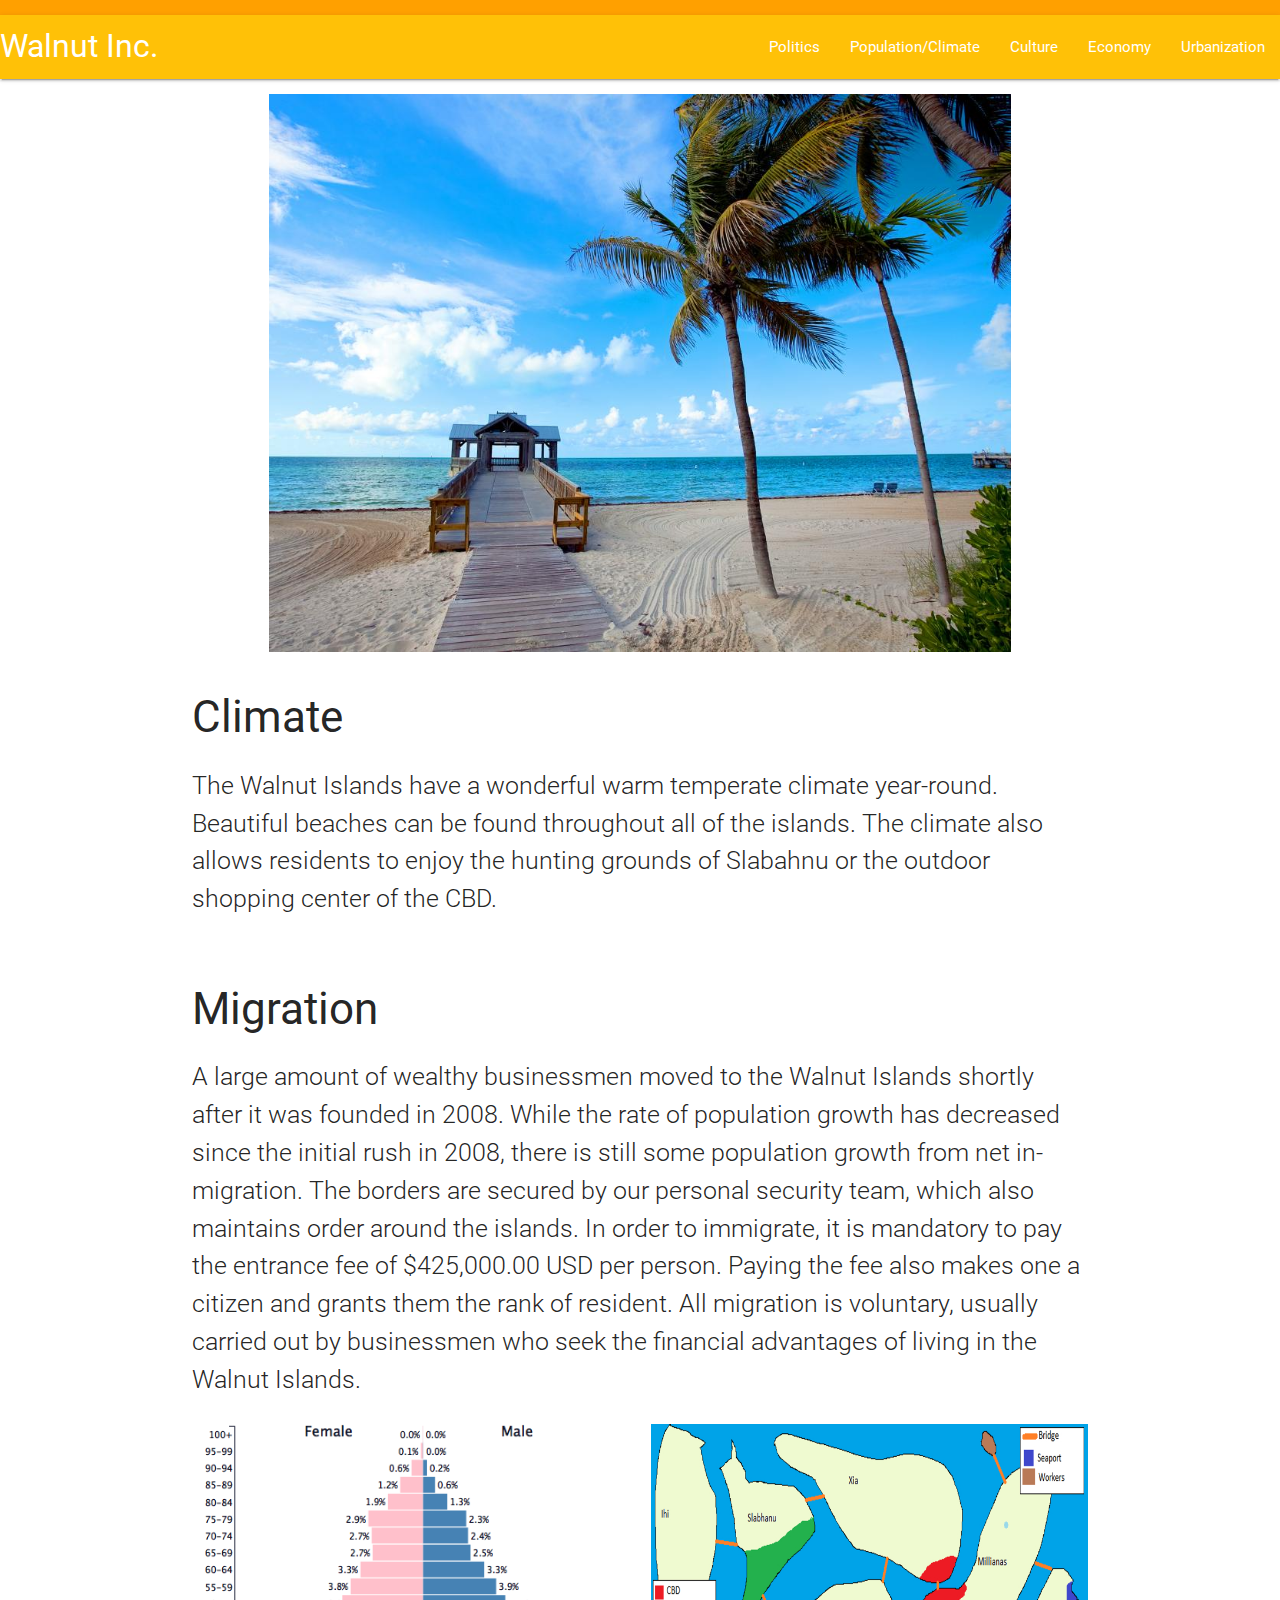
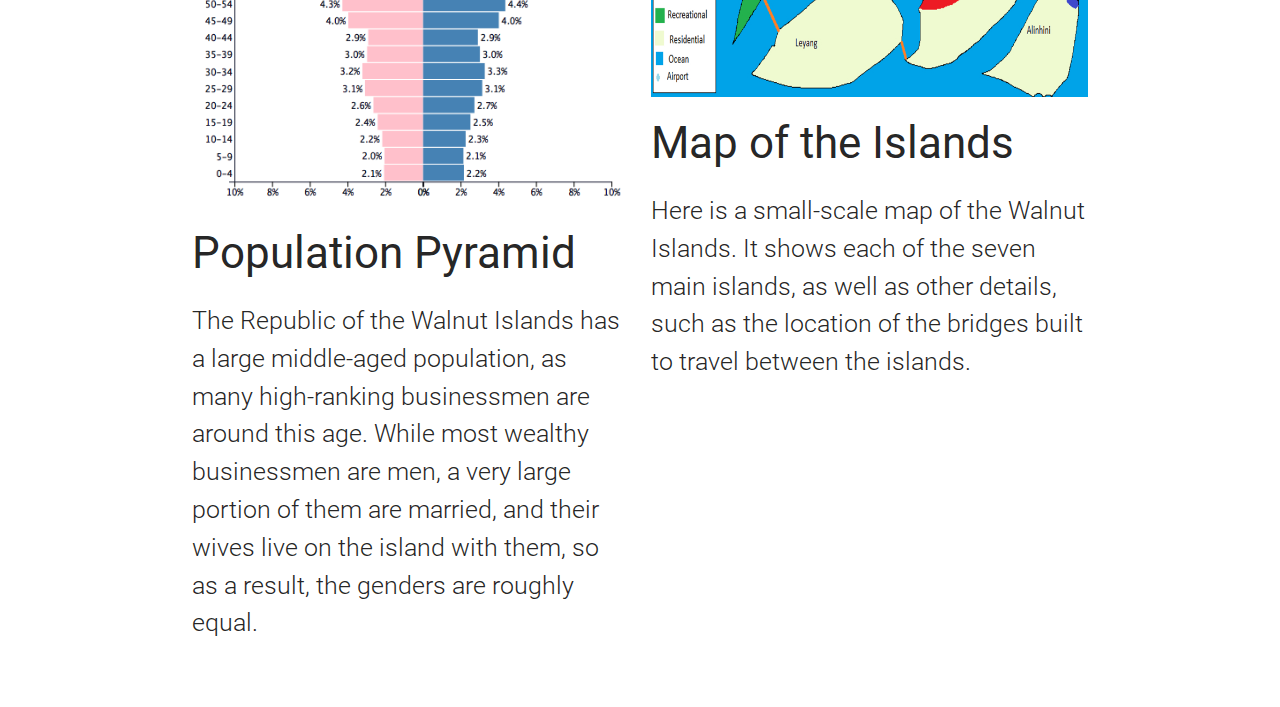
==== climate.html @ 0829b33a "first commit" ====
<html>

<head>
    <title>Walnut Inc. Islands</title>
    <link href="css/materialize.min.css" rel="stylesheet">
    <link href="https://fonts.googleapis.com/icon?family=Material+Icons" rel="stylesheet">
    <link href="css/palette-amber.css" rel="stylesheet">
    <link href="css/stylesheet.css" rel="stylesheet">
</head>

<body>
    <div class="col s12 dark-primary-color" style="height:15px"></div>
    <nav class="default-primary-color">
        <div class="nav-wrapper">
            <a href="#!" class="brand-logo">Walnut Inc.</a>
            <a href="#" data-activates="mobile-demo" class="button-collapse"><i class="material-icons">menu</i></a>
            <ul class="right hide-on-med-and-down">
                <li><a href="politics.html">Politics</a></li>
                <li><a href="climate.html">Population/Climate</a></li>
                <li><a href="culture.html">Culture</a></li>
                <li><a href="economy.html">Economy</a></li>
                <li><a href="urban.html">Urbanization</a></li>
            </ul>
            <ul class="side-nav" id="mobile-demo">
                <li><a href="politics.html">Politics</a></li>
                <li><a href="climate.html">Population/Climate</a></li>
                <li><a href="culture.html">Culture</a></li>
                <li><a href="economy.html">Economy</a></li>
                <li><a href="urban.html">Urbanization</a></li>
            </ul>
        </div>
    </nav>
    <div class="container">
        <div class="row">
            <div class="col m10 push-m1" style="margin-top: 1em">
                <img src="img/key.jpeg" class="responsive-img">
            </div>
        </div>
        <div class="row">
            <div class="col m12">
                <h3>Climate</h3>
                <p class="flow-text">
                    The Walnut Islands have a wonderful warm temperate climate year-round. Beautiful beaches can be found throughout all of the islands. The climate also allows residents to enjoy the hunting grounds of Slabahnu or the outdoor shopping center of the CBD.
                </p>
            </div>
        </div>
        <div class="row">
            <div class="col m12">
                <h3>Migration</h3>
                <p class="flow-text">
                    A large amount of wealthy businessmen moved to the Walnut Islands shortly after it was founded in 2008. While the rate of population growth has decreased since the initial rush in 2008, there is still some population growth from net in-migration. The
                    borders are secured by our personal security team, which also maintains order around the islands. In order to immigrate, it is mandatory to pay the entrance fee of $425,000.00 USD per person. Paying the fee also makes one a citizen
                    and grants them the rank of resident. All migration is voluntary, usually carried out by businessmen who seek the financial advantages of living in the Walnut Islands.</p>
                </p>
                <div class="row">
                    <div class="col s12 m6">
                        <img src="img/population.png" class="responsive-img">
                        <h3>Population Pyramid</h3>
                        <p class="flow-text">The Republic of the Walnut Islands has a large middle-aged population, as many high-ranking businessmen are around this age. While most wealthy businessmen are men, a very large portion of them are married, and their wives live
                            on the island with them, so as a result, the genders are roughly equal.
                        </p>
                    </div>
                    <div class="col s12 m6">
                        <img src="img/carambolasmallmap800x500.jpg" class="responsive-img">
                        <h3>Map of the Islands</h3>
                        <p class="flow-text">Here is a small-scale map of the Walnut Islands. It shows each of the seven main islands, as well as other details, such as the location of the bridges built to travel between the islands. </p>
                    </div>

                </div>
            </div>
        </div>
        <script src="js/jquery.js ">
        </script>
        <script src="js/materialize.min.js "></script>
        <script src="js/script.js "></script>
</body>

</html>
---- css/palette-amber.css ----
/* Palette generated by Material Palette - materialpalette.com/amber/grey */

.dark-primary-color {
    background: #FFA000 !important;
}

.default-primary-color {
    background: #FFC107 !important;
}

.light-primary-color {
    background: #FFECB3 !important;
}

.text-primary-color {
    color: #212121 !important;
}

.accent-color {
    background: #9E9E9E !important;
}

.primary-text-color {
    color: #212121 !important;
}

.secondary-text-color {
    color: #757575 !important;
}

.divider-color {
    border-color: #BDBDBD !important;
}
---- css/stylesheet.css ----
#random-bar {
    height: 20px;
}

.top-text {
    margin-top: 1em;
    border-radius: 7px;
}
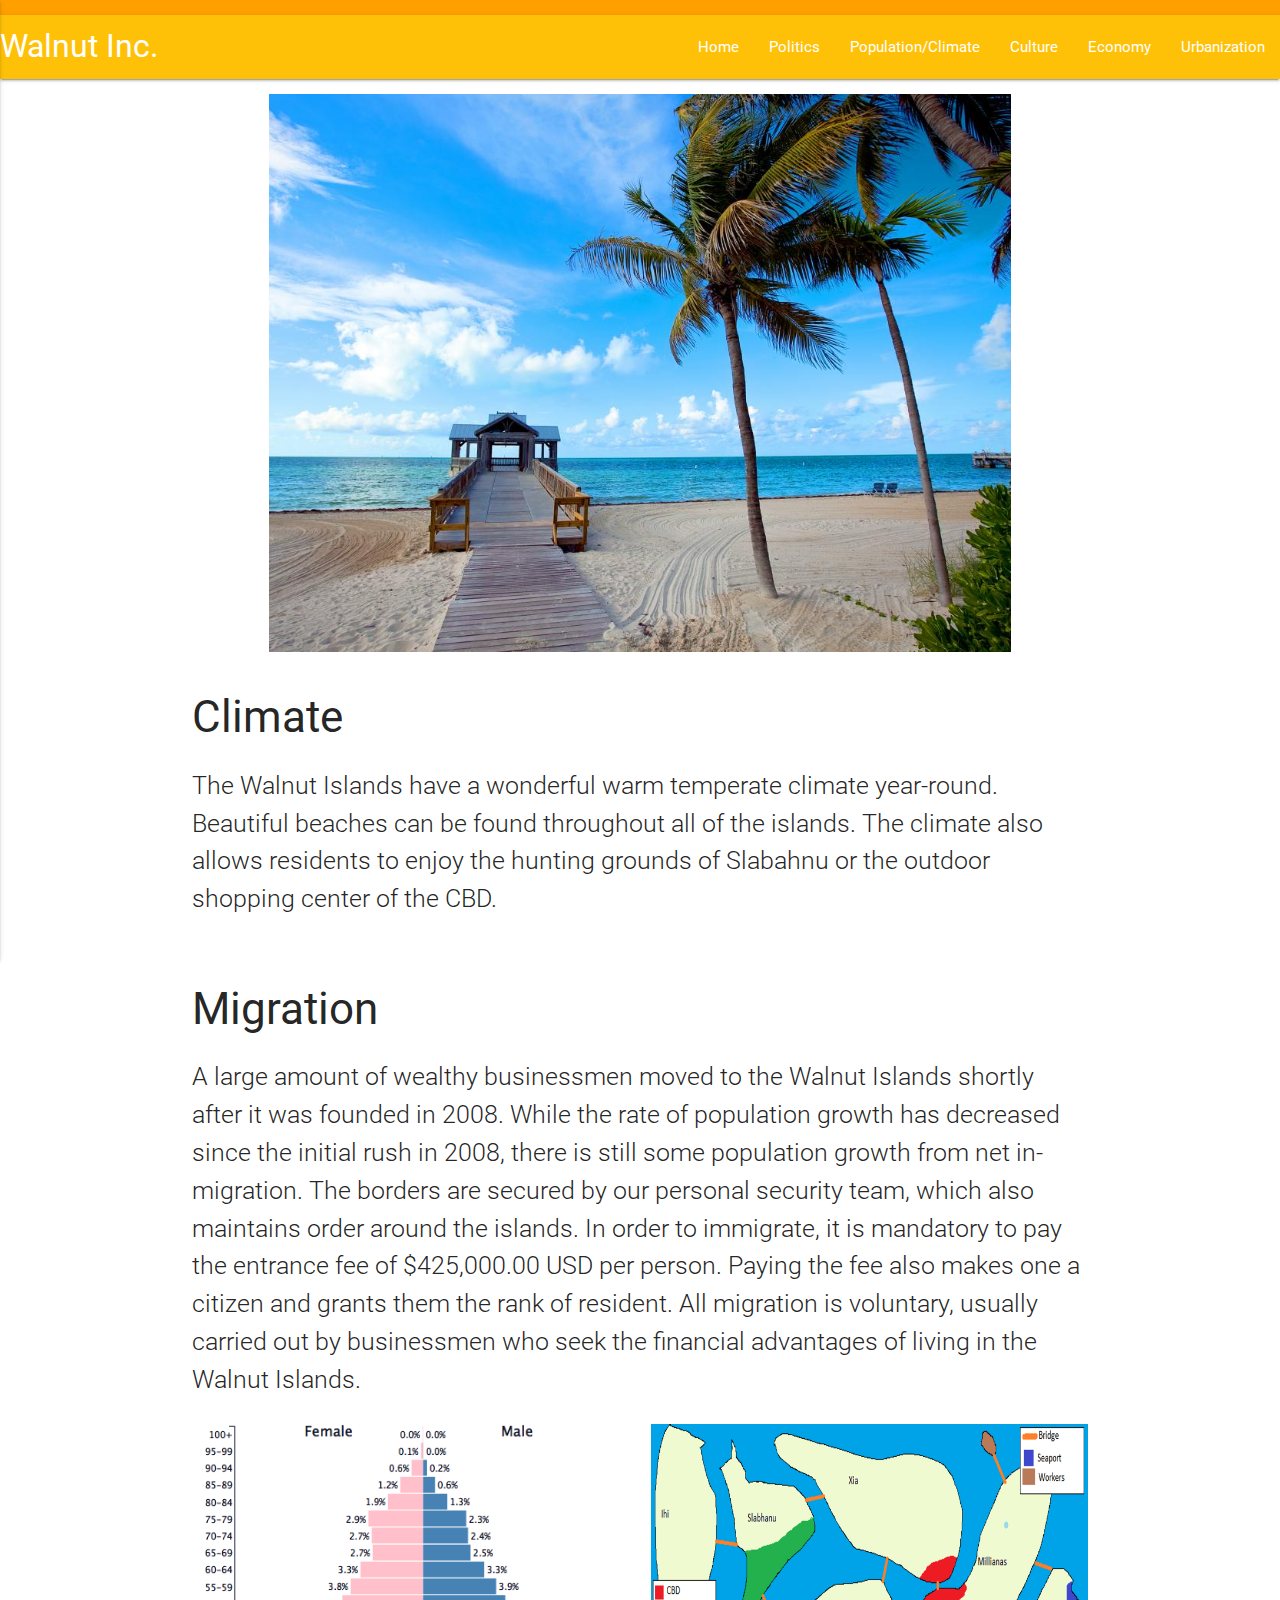
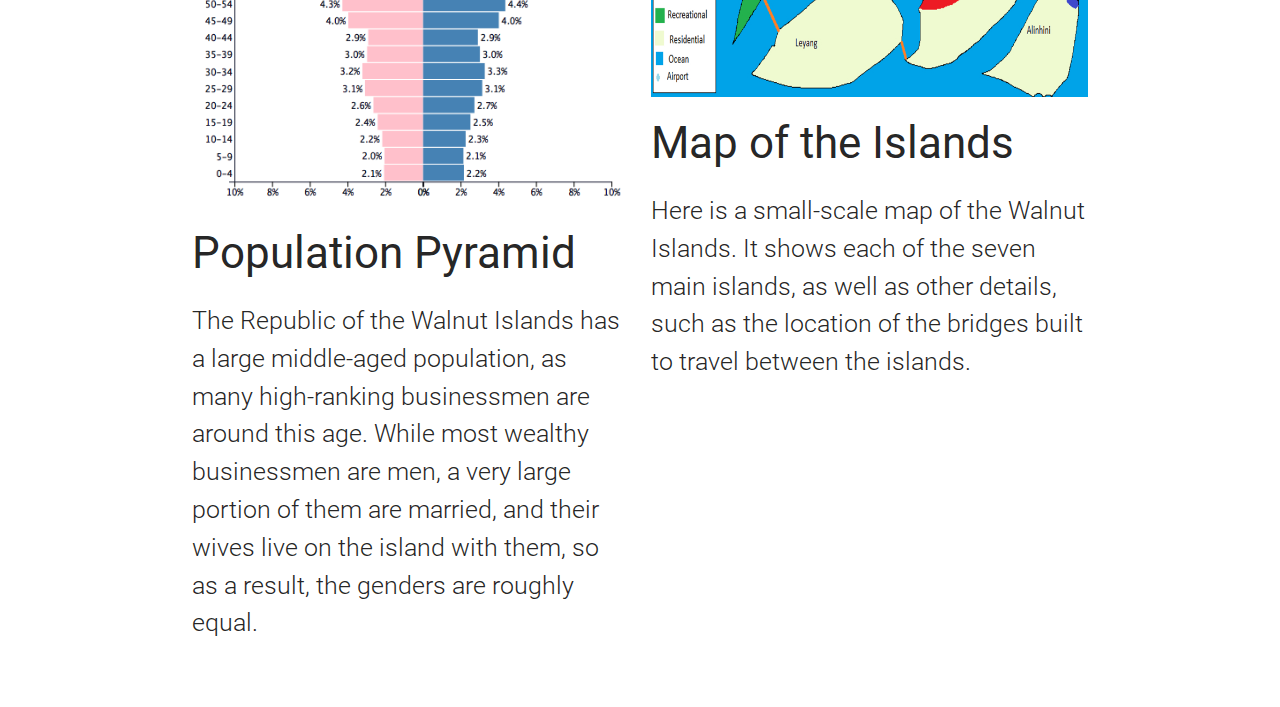
==== commit 9163ca7c: "fixed navbar" ====
--- a/climate.html
+++ b/climate.html
@@ -10,11 +10,12 @@
 
 <body>
     <div class="col s12 dark-primary-color" style="height:15px"></div>
-    <nav class="default-primary-color">
+    <nav class="default-primary-color primary-text-color ">
         <div class="nav-wrapper">
-            <a href="#!" class="brand-logo">Walnut Inc.</a>
+            <a href="index.html" class="brand-logo">Walnut Inc.</a>
             <a href="#" data-activates="mobile-demo" class="button-collapse"><i class="material-icons">menu</i></a>
-            <ul class="right hide-on-med-and-down">
+            <ul class="right hide-on-med-and-down text-primary-color">
+                <li><a href="index.html">Home</a></li>
                 <li><a href="politics.html">Politics</a></li>
                 <li><a href="climate.html">Population/Climate</a></li>
                 <li><a href="culture.html">Culture</a></li>
@@ -22,6 +23,7 @@
                 <li><a href="urban.html">Urbanization</a></li>
             </ul>
             <ul class="side-nav" id="mobile-demo">
+                <li><a href="index.html">Home</a></li>
                 <li><a href="politics.html">Politics</a></li>
                 <li><a href="climate.html">Population/Climate</a></li>
                 <li><a href="culture.html">Culture</a></li>
@@ -30,40 +32,40 @@
             </ul>
         </div>
     </nav>
-    <div class="container">
-        <div class="row">
-            <div class="col m10 push-m1" style="margin-top: 1em">
-                <img src="img/key.jpeg" class="responsive-img">
+    <div class="container ">
+        <div class="row ">
+            <div class="col m10 push-m1 " style="margin-top: 1em ">
+                <img src="img/key.jpeg " class="responsive-img ">
             </div>
         </div>
-        <div class="row">
-            <div class="col m12">
+        <div class="row ">
+            <div class="col m12 ">
                 <h3>Climate</h3>
-                <p class="flow-text">
+                <p class="flow-text ">
                     The Walnut Islands have a wonderful warm temperate climate year-round. Beautiful beaches can be found throughout all of the islands. The climate also allows residents to enjoy the hunting grounds of Slabahnu or the outdoor shopping center of the CBD.
                 </p>
             </div>
         </div>
-        <div class="row">
-            <div class="col m12">
+        <div class="row ">
+            <div class="col m12 ">
                 <h3>Migration</h3>
-                <p class="flow-text">
+                <p class="flow-text ">
                     A large amount of wealthy businessmen moved to the Walnut Islands shortly after it was founded in 2008. While the rate of population growth has decreased since the initial rush in 2008, there is still some population growth from net in-migration. The
                     borders are secured by our personal security team, which also maintains order around the islands. In order to immigrate, it is mandatory to pay the entrance fee of $425,000.00 USD per person. Paying the fee also makes one a citizen
                     and grants them the rank of resident. All migration is voluntary, usually carried out by businessmen who seek the financial advantages of living in the Walnut Islands.</p>
                 </p>
-                <div class="row">
-                    <div class="col s12 m6">
-                        <img src="img/population.png" class="responsive-img">
+                <div class="row ">
+                    <div class="col s12 m6 ">
+                        <img src="img/population.png " class="responsive-img ">
                         <h3>Population Pyramid</h3>
-                        <p class="flow-text">The Republic of the Walnut Islands has a large middle-aged population, as many high-ranking businessmen are around this age. While most wealthy businessmen are men, a very large portion of them are married, and their wives live
+                        <p class="flow-text ">The Republic of the Walnut Islands has a large middle-aged population, as many high-ranking businessmen are around this age. While most wealthy businessmen are men, a very large portion of them are married, and their wives live
                             on the island with them, so as a result, the genders are roughly equal.
                         </p>
                     </div>
-                    <div class="col s12 m6">
-                        <img src="img/carambolasmallmap800x500.jpg" class="responsive-img">
+                    <div class="col s12 m6 ">
+                        <img src="img/carambolasmallmap800x500.jpg " class="responsive-img ">
                         <h3>Map of the Islands</h3>
-                        <p class="flow-text">Here is a small-scale map of the Walnut Islands. It shows each of the seven main islands, as well as other details, such as the location of the bridges built to travel between the islands. </p>
+                        <p class="flow-text ">Here is a small-scale map of the Walnut Islands. It shows each of the seven main islands, as well as other details, such as the location of the bridges built to travel between the islands. </p>
                     </div>
 
                 </div>
@@ -71,7 +73,7 @@
         </div>
         <script src="js/jquery.js ">
         </script>
-        <script src="js/materialize.min.js "></script>
+        <script src="js/materialize.js "></script>
         <script src="js/script.js "></script>
 </body>
 
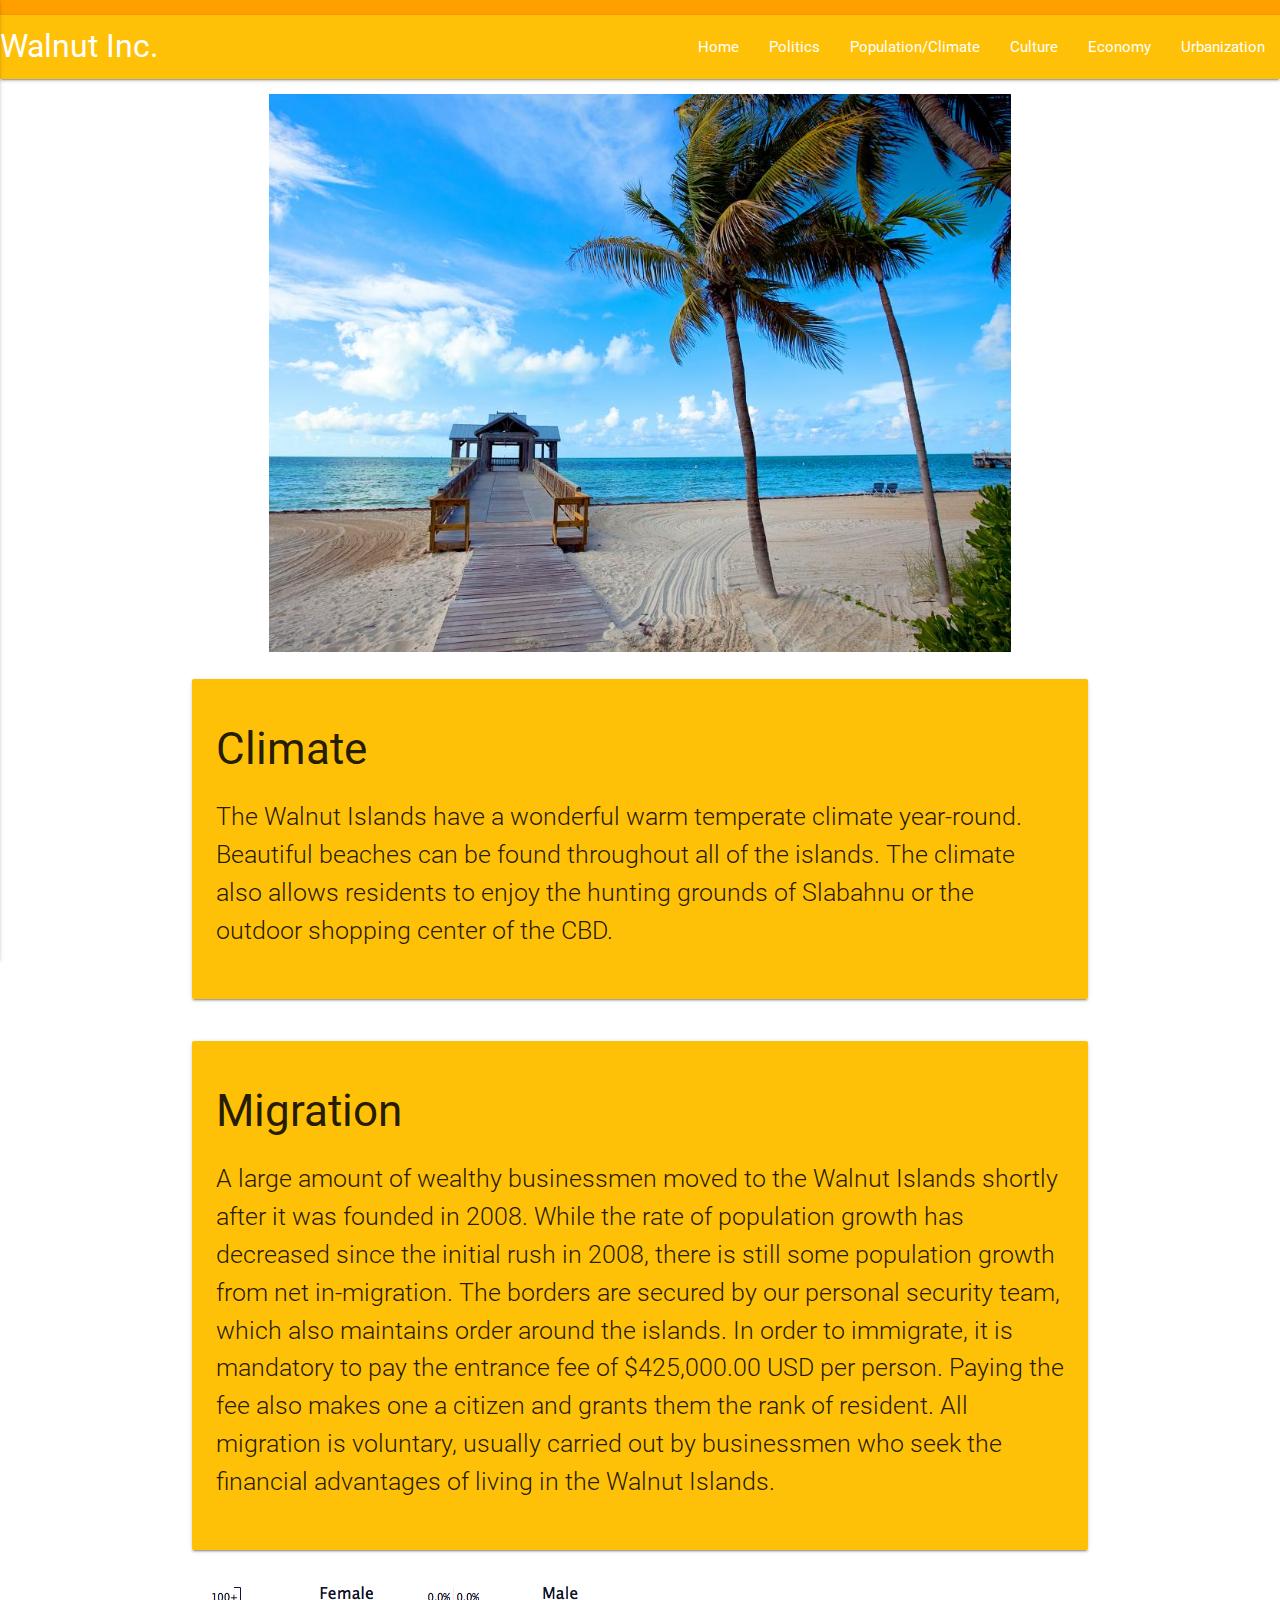
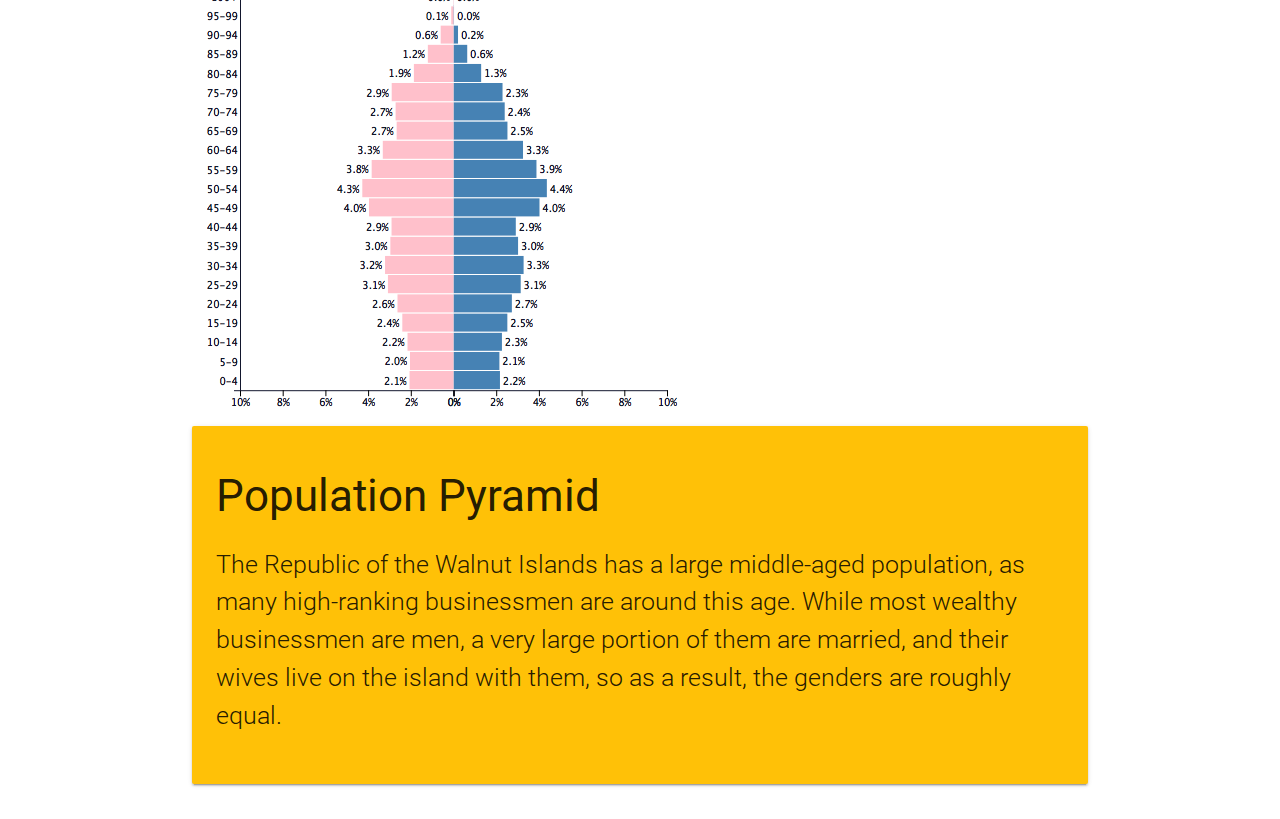
==== commit 5991e0db: "more crap" ====
--- a/climate.html
+++ b/climate.html
@@ -40,41 +40,42 @@
         </div>
         <div class="row ">
             <div class="col m12 ">
-                <h3>Climate</h3>
-                <p class="flow-text ">
-                    The Walnut Islands have a wonderful warm temperate climate year-round. Beautiful beaches can be found throughout all of the islands. The climate also allows residents to enjoy the hunting grounds of Slabahnu or the outdoor shopping center of the CBD.
-                </p>
+                <div class="card-panel default-primary-color">
+                    <h3>Climate</h3>
+                    <p class="flow-text ">
+                        The Walnut Islands have a wonderful warm temperate climate year-round. Beautiful beaches can be found throughout all of the islands. The climate also allows residents to enjoy the hunting grounds of Slabahnu or the outdoor shopping center of the CBD.
+                    </p>
+                </div>
             </div>
         </div>
         <div class="row ">
-            <div class="col m12 ">
-                <h3>Migration</h3>
-                <p class="flow-text ">
-                    A large amount of wealthy businessmen moved to the Walnut Islands shortly after it was founded in 2008. While the rate of population growth has decreased since the initial rush in 2008, there is still some population growth from net in-migration. The
-                    borders are secured by our personal security team, which also maintains order around the islands. In order to immigrate, it is mandatory to pay the entrance fee of $425,000.00 USD per person. Paying the fee also makes one a citizen
-                    and grants them the rank of resident. All migration is voluntary, usually carried out by businessmen who seek the financial advantages of living in the Walnut Islands.</p>
-                </p>
-                <div class="row ">
-                    <div class="col s12 m6 ">
-                        <img src="img/population.png " class="responsive-img ">
-                        <h3>Population Pyramid</h3>
-                        <p class="flow-text ">The Republic of the Walnut Islands has a large middle-aged population, as many high-ranking businessmen are around this age. While most wealthy businessmen are men, a very large portion of them are married, and their wives live
-                            on the island with them, so as a result, the genders are roughly equal.
-                        </p>
-                    </div>
-                    <div class="col s12 m6 ">
-                        <img src="img/carambolasmallmap800x500.jpg " class="responsive-img ">
-                        <h3>Map of the Islands</h3>
-                        <p class="flow-text ">Here is a small-scale map of the Walnut Islands. It shows each of the seven main islands, as well as other details, such as the location of the bridges built to travel between the islands. </p>
-                    </div>
-
+            <div class="col m12">
+                <div class="card-panel default-primary-color">
+                    <h3>Migration</h3>
+                    <p class="flow-text ">
+                        A large amount of wealthy businessmen moved to the Walnut Islands shortly after it was founded in 2008. While the rate of population growth has decreased since the initial rush in 2008, there is still some population growth from net in-migration. The
+                        borders are secured by our personal security team, which also maintains order around the islands. In order to immigrate, it is mandatory to pay the entrance fee of $425,000.00 USD per person. Paying the fee also makes one a citizen
+                        and grants them the rank of resident. All migration is voluntary, usually carried out by businessmen who seek the financial advantages of living in the Walnut Islands.</p>
+                    </p>
                 </div>
             </div>
         </div>
-        <script src="js/jquery.js ">
-        </script>
-        <script src="js/materialize.js "></script>
-        <script src="js/script.js "></script>
+        <div class="row">
+            <div class="col s12">
+                <img src="img/population.png " class="responsive-img ">
+                <div class="card-panel default-primary-color">
+                    <h3>Population Pyramid</h3>
+                    <p class="flow-text ">The Republic of the Walnut Islands has a large middle-aged population, as many high-ranking businessmen are around this age. While most wealthy businessmen are men, a very large portion of them are married, and their wives live on
+                        the island with them, so as a result, the genders are roughly equal.
+                    </p>
+                </div>
+            </div>
+        </div>
+    </div>
+    <script src="js/jquery.js ">
+    </script>
+    <script src="js/materialize.js "></script>
+    <script src="js/script.js "></script>
 </body>
 
 </html>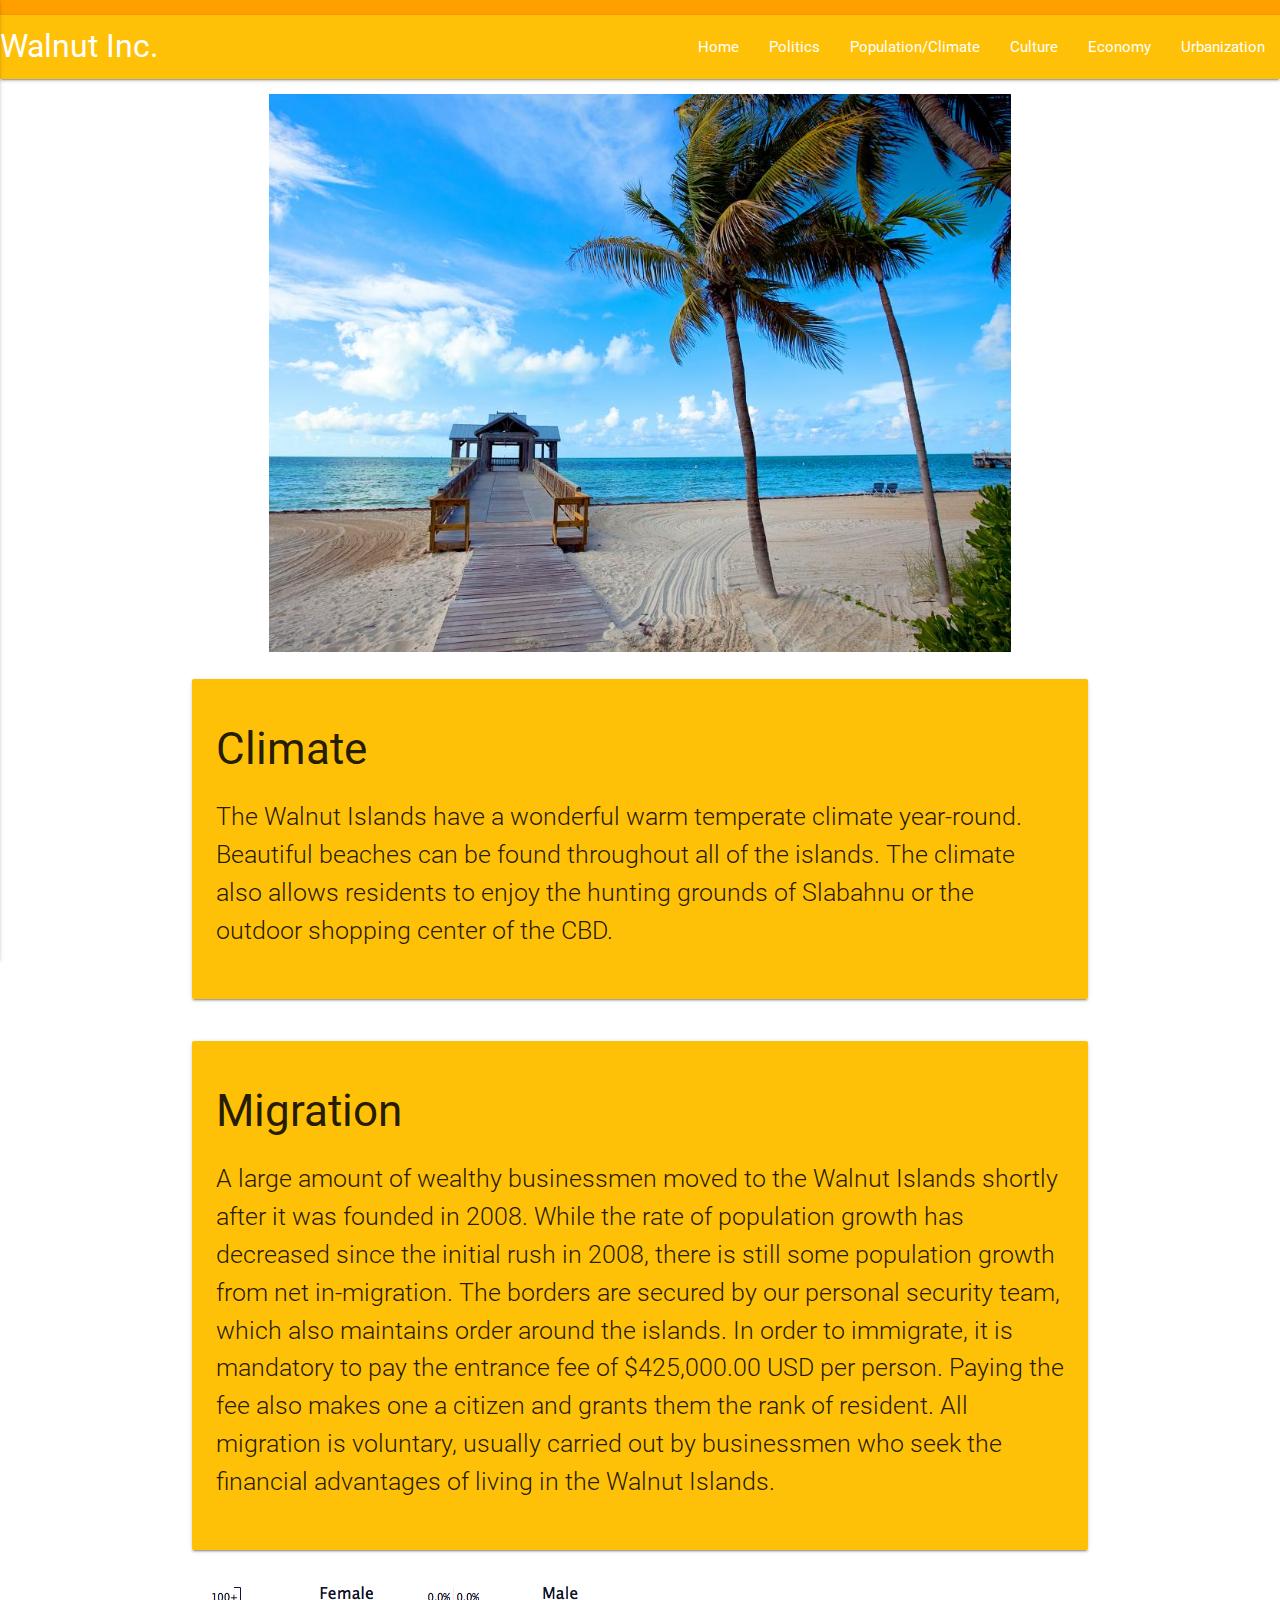
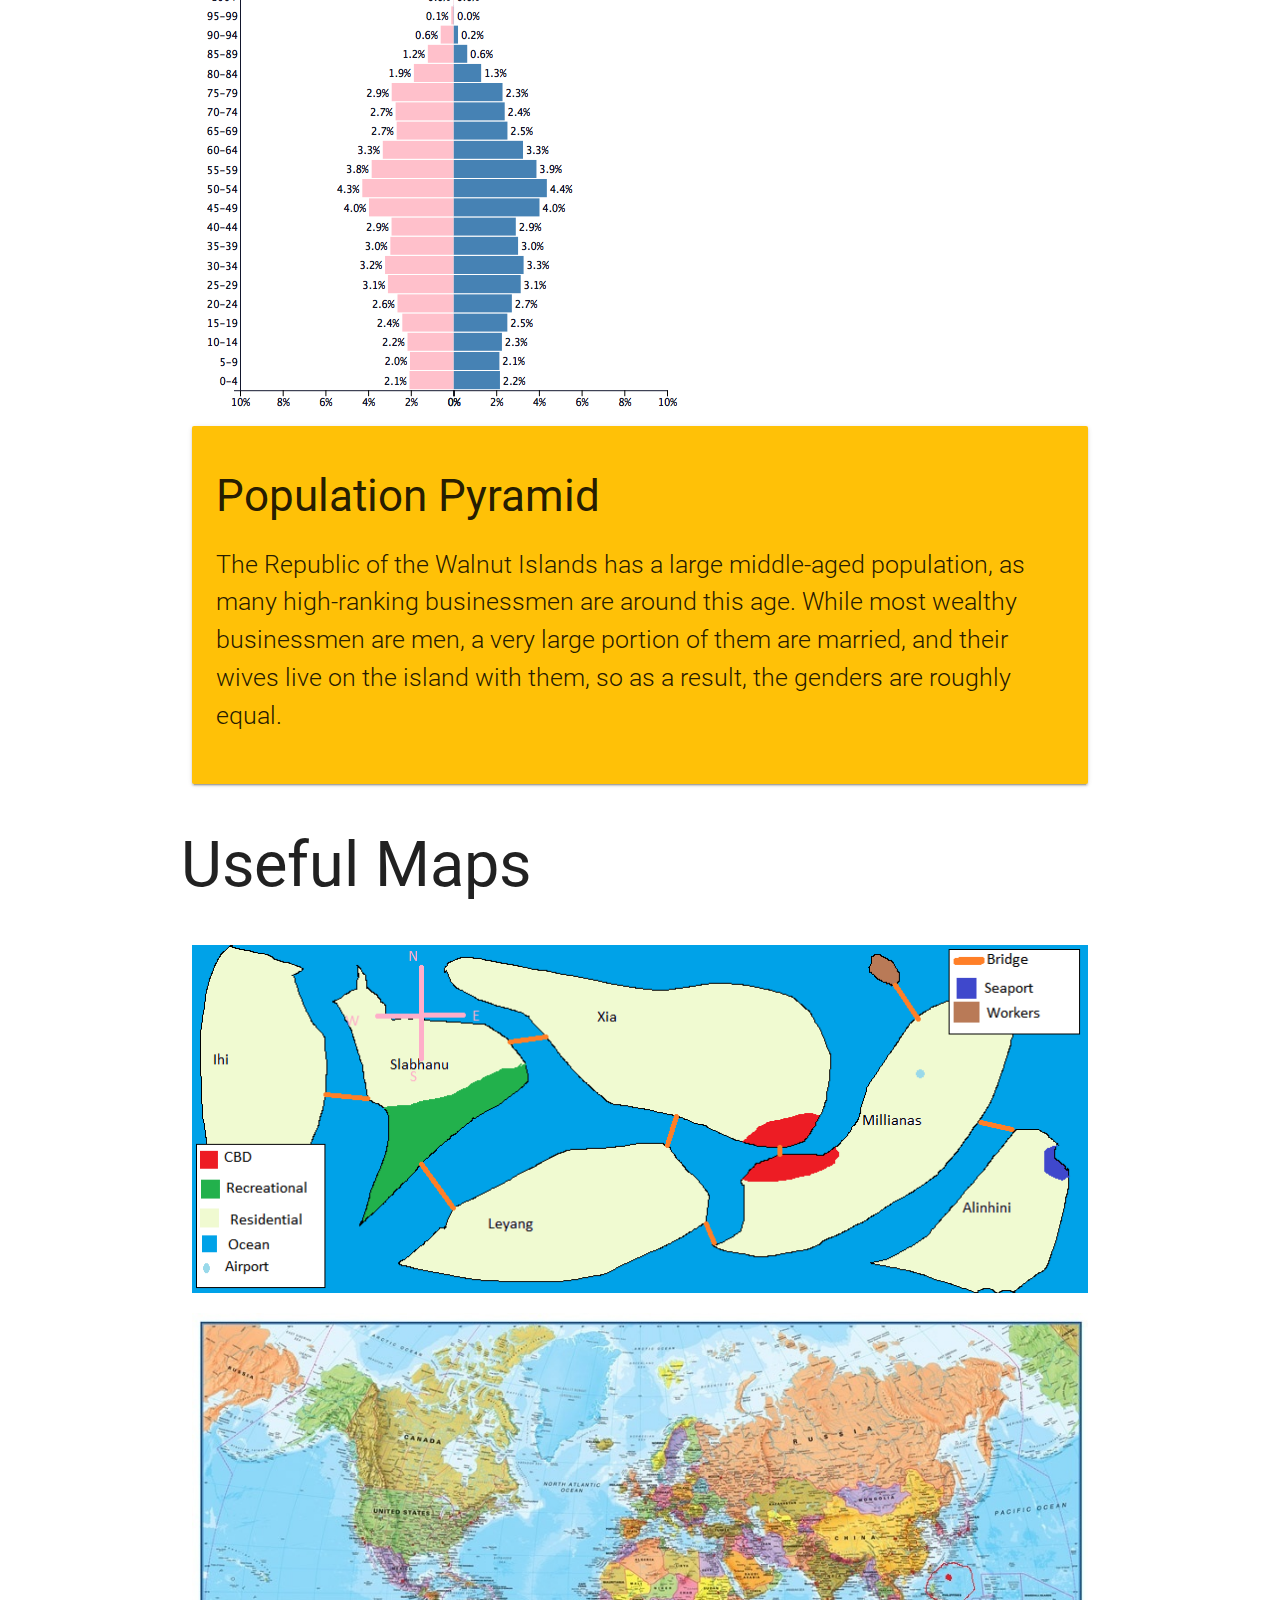
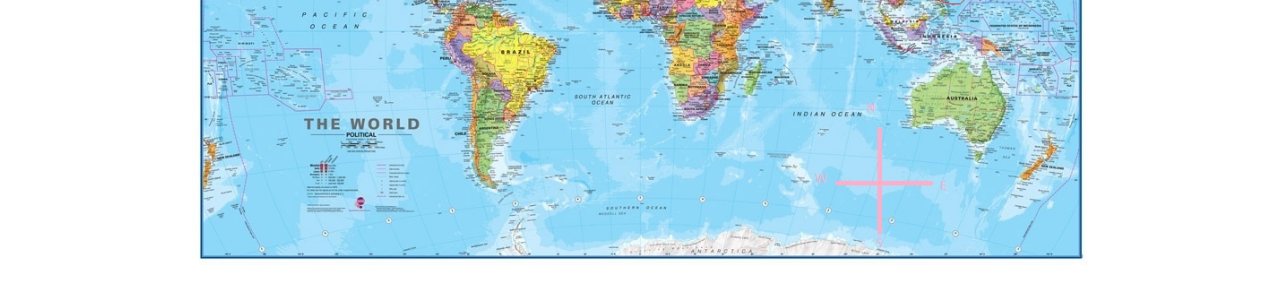
==== commit 834d7137: "maps" ====
--- a/climate.html
+++ b/climate.html
@@ -71,11 +71,23 @@
                 </div>
             </div>
         </div>
-    </div>
-    <script src="js/jquery.js ">
-    </script>
-    <script src="js/materialize.js "></script>
-    <script src="js/script.js "></script>
+        <div class="row">
+            <h1>Useful Maps</h1>
+        </div>
+        <div class="row">
+            <div class="col s12">
+                <img style="width:100%" src="img/map1.png" class="responsive-img" />
+            </div>
+        </div>
+        <div class="row">
+            <div class="col s12">
+                <img style="width:100%" src="img/worldmap.jpg" />
+            </div>
+        </div>
+        <script src="js/jquery.js ">
+        </script>
+        <script src="js/materialize.js "></script>
+        <script src="js/script.js "></script>
 </body>
 
 </html>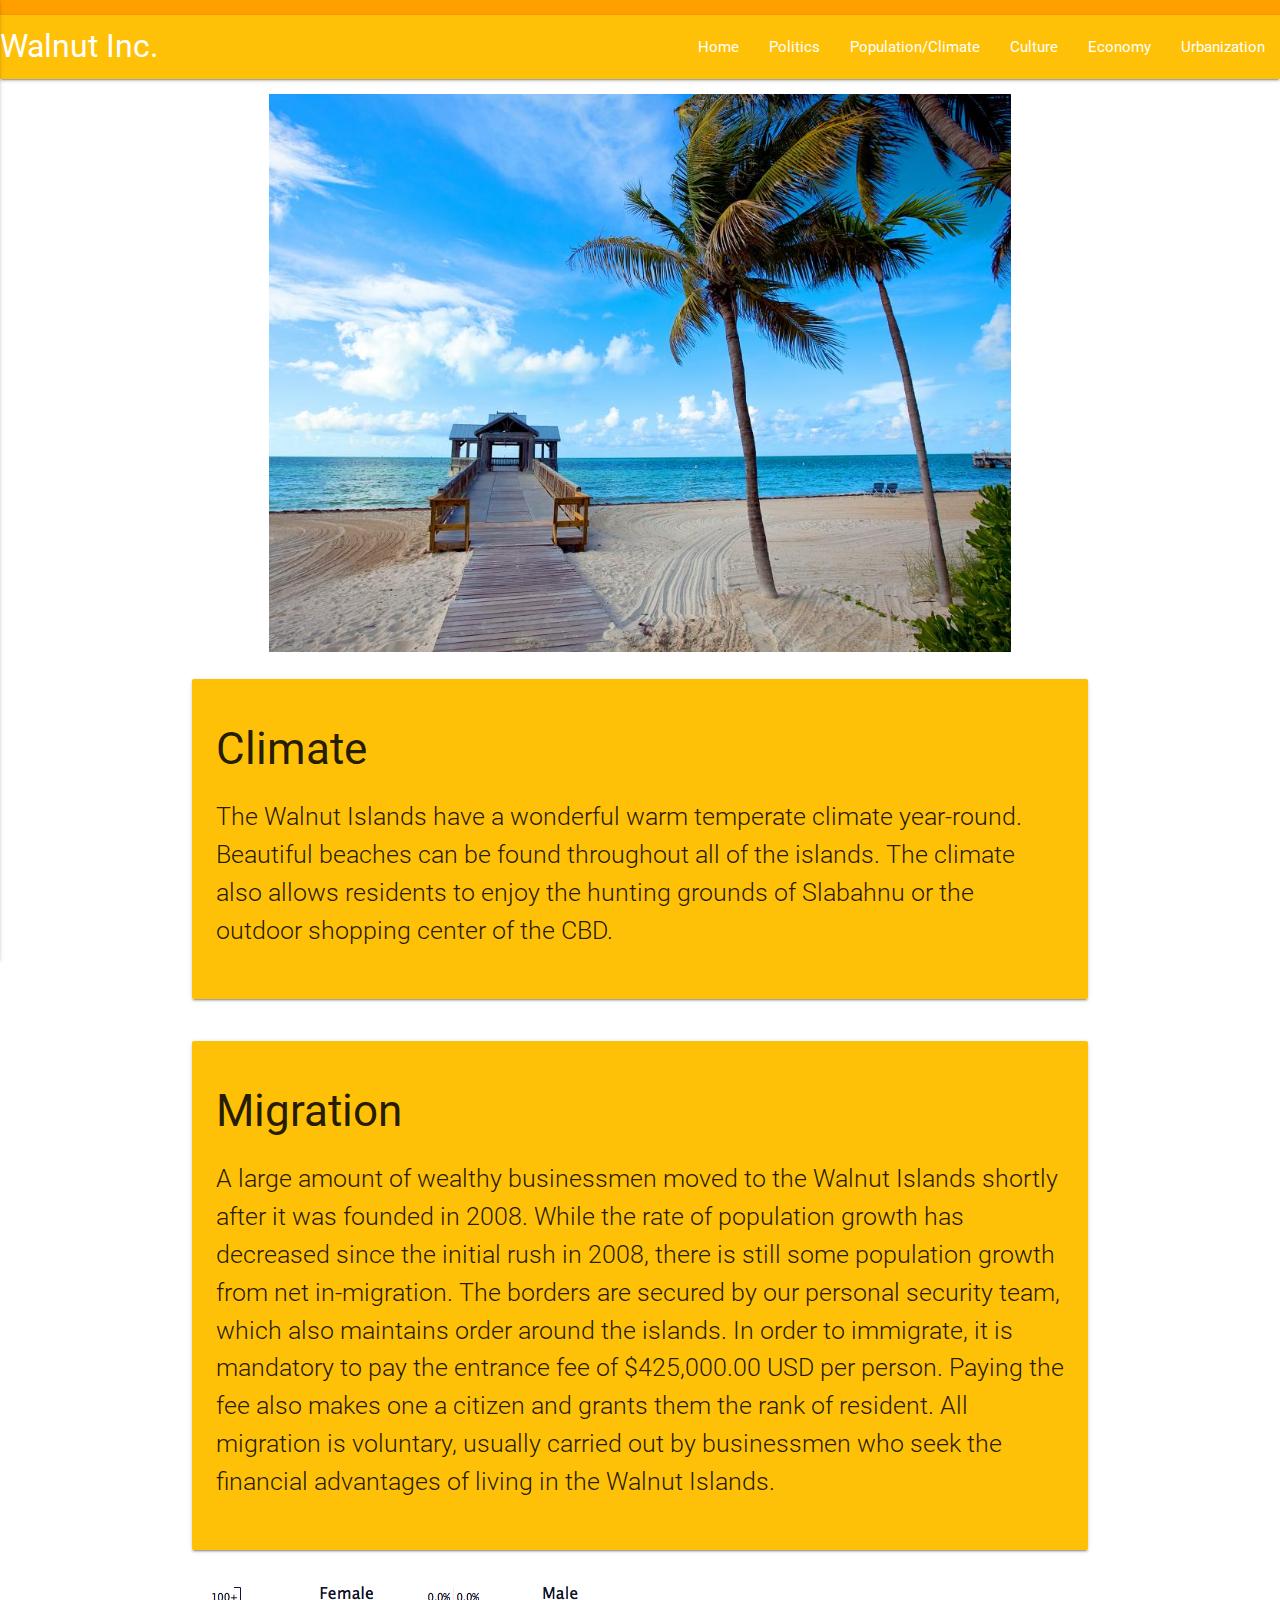
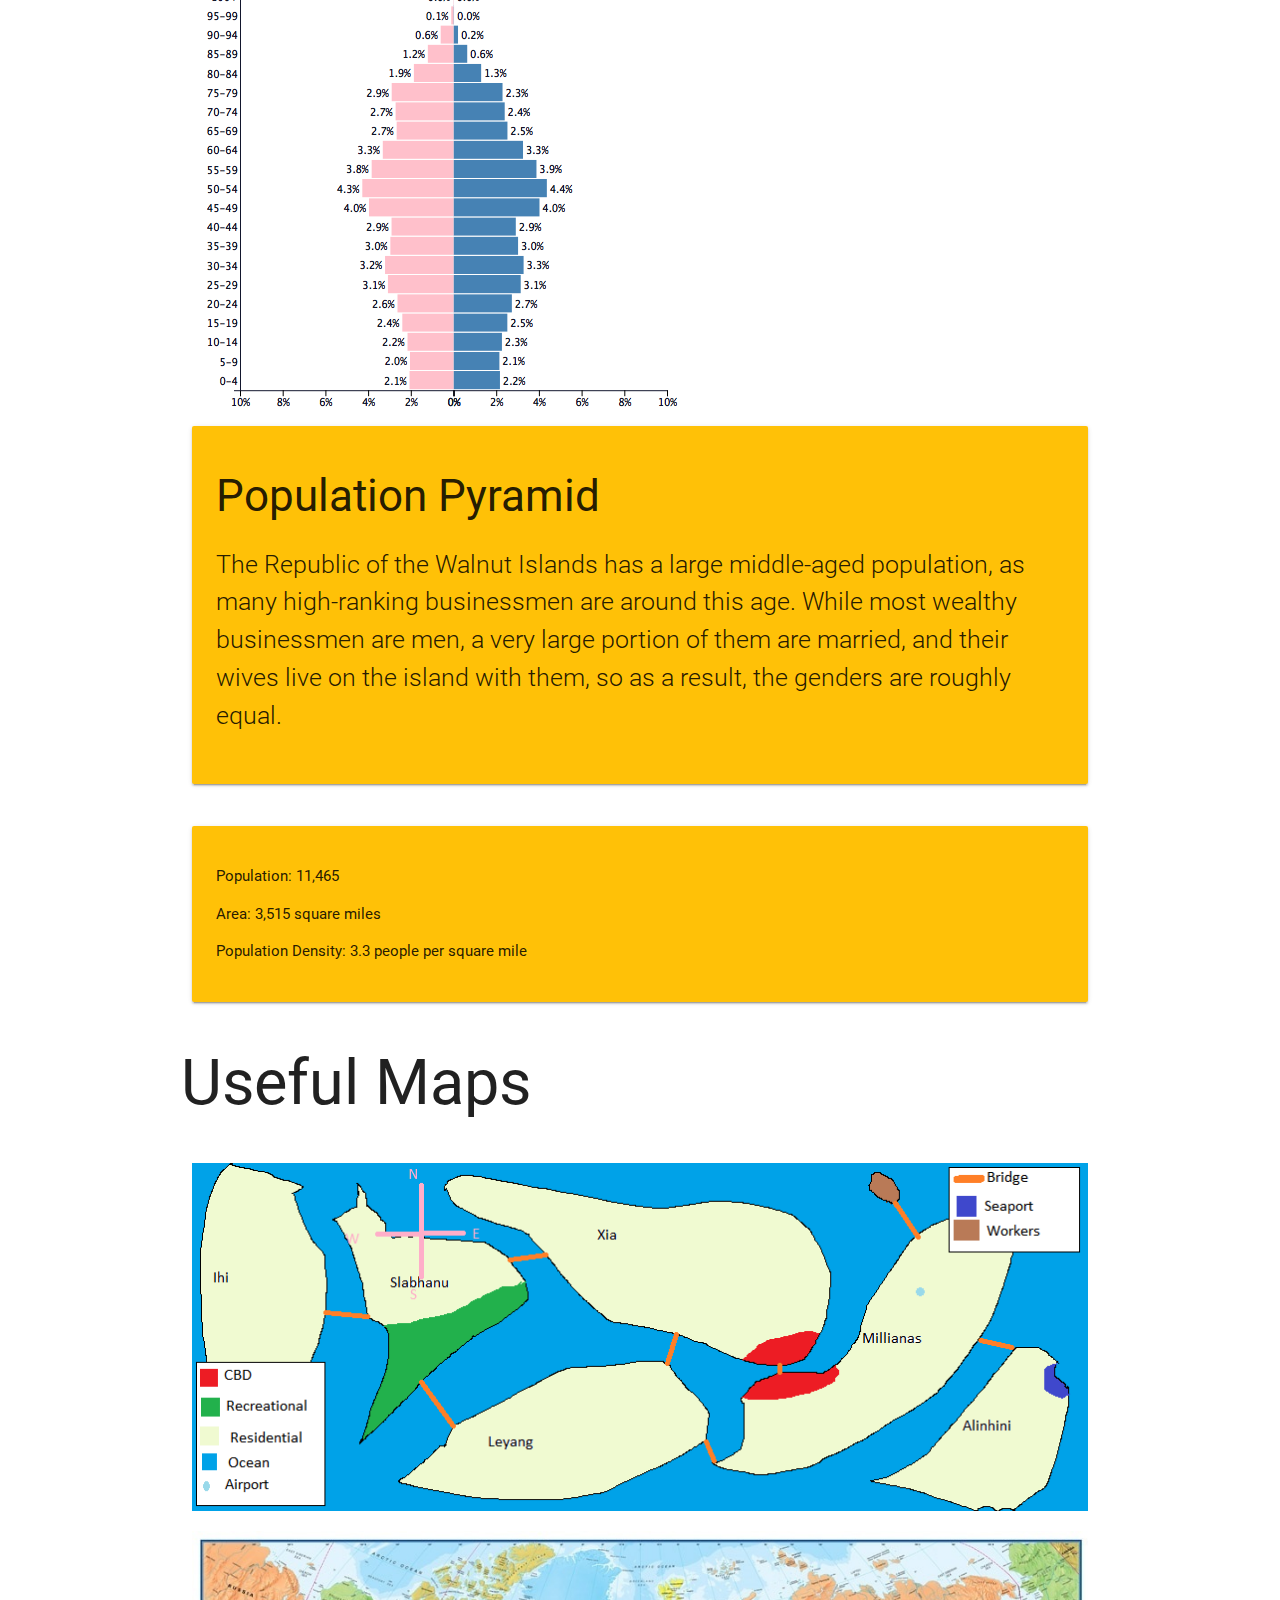
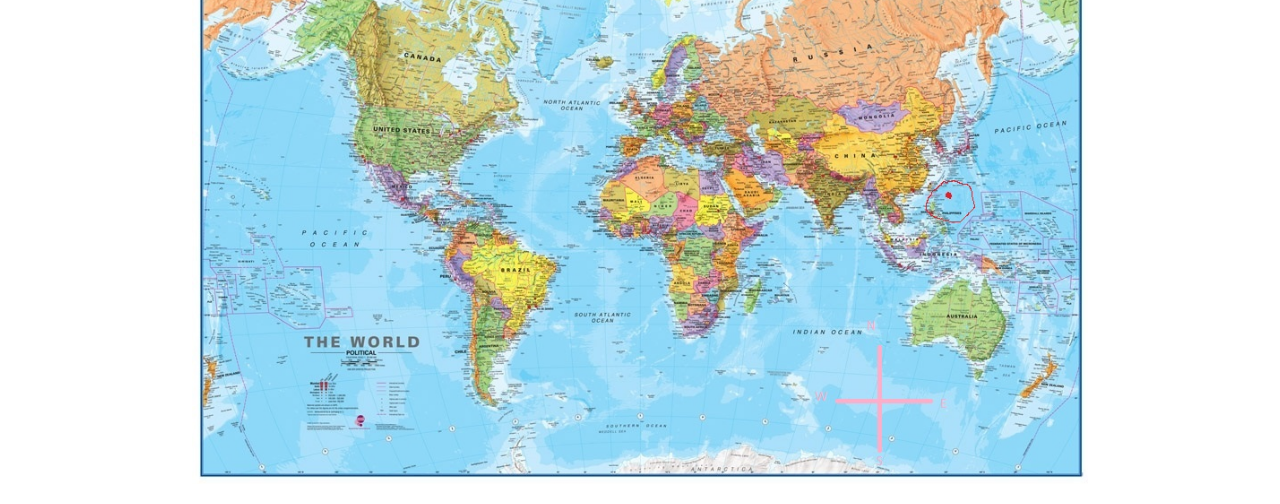
==== commit b057d7c3: "more shit DANK MEMES LMAO" ====
--- a/climate.html
+++ b/climate.html
@@ -72,6 +72,15 @@
             </div>
         </div>
         <div class="row">
+            <div class="col s12">
+                <div class="Card-panel default-primary-color">
+                    <p>Population: 11,465</p>
+                    <p>Area: 3,515 square miles</p>
+                    <p>Population Density: 3.3 people per square mile</p>
+                </div>
+            </div>
+        </div>
+        <div class="row">
             <h1>Useful Maps</h1>
         </div>
         <div class="row">
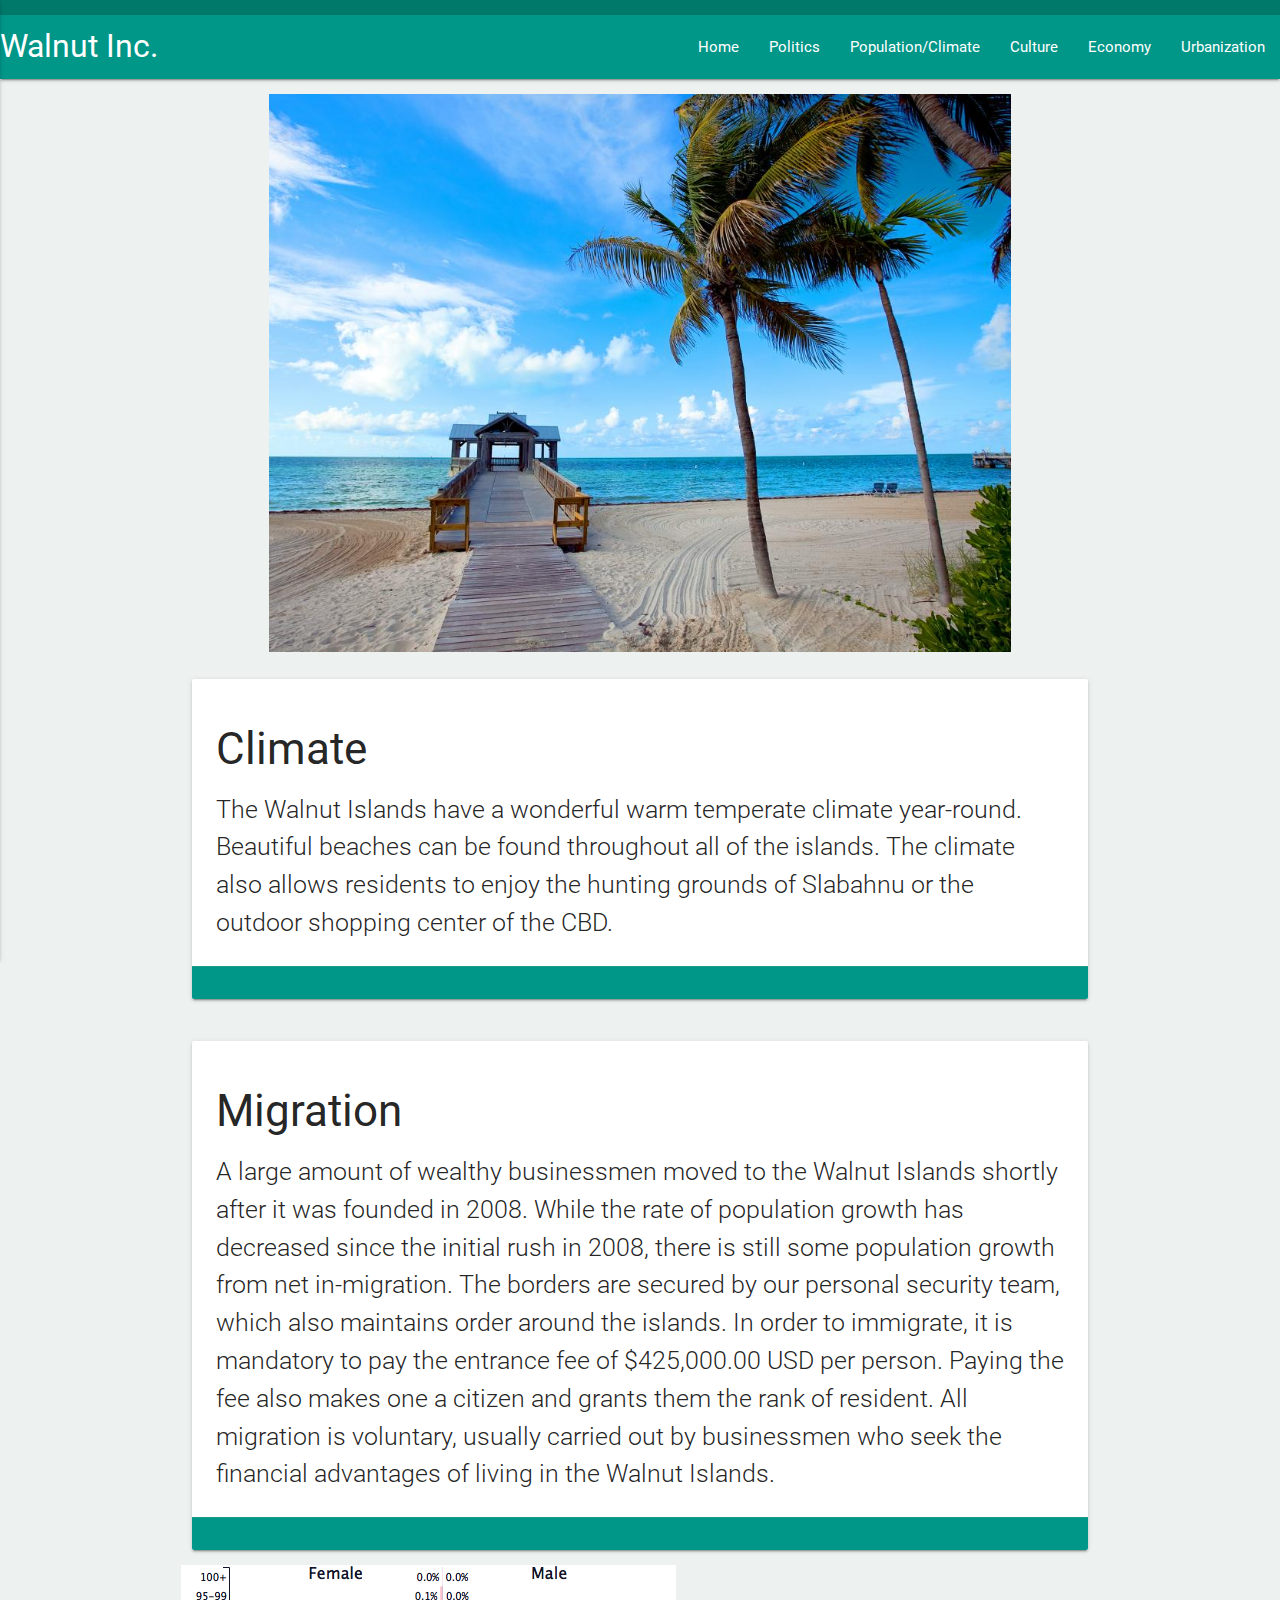
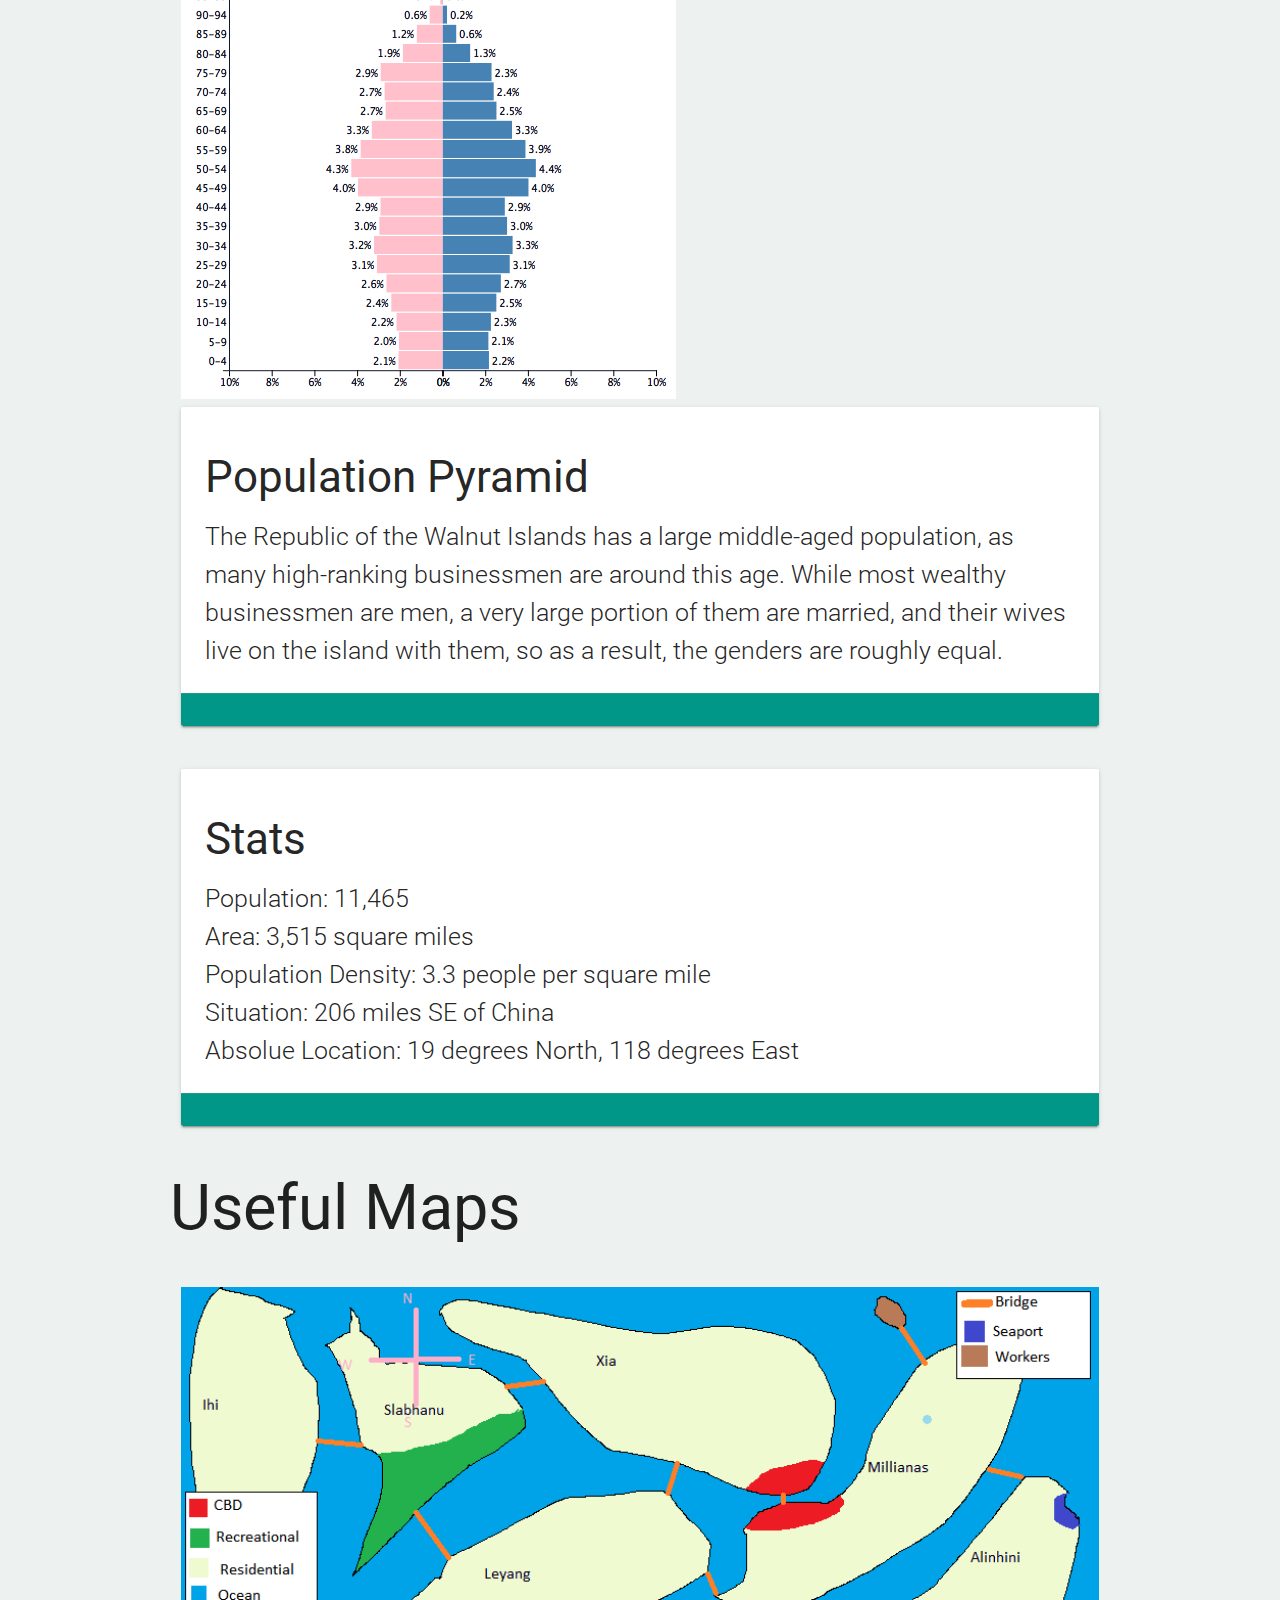
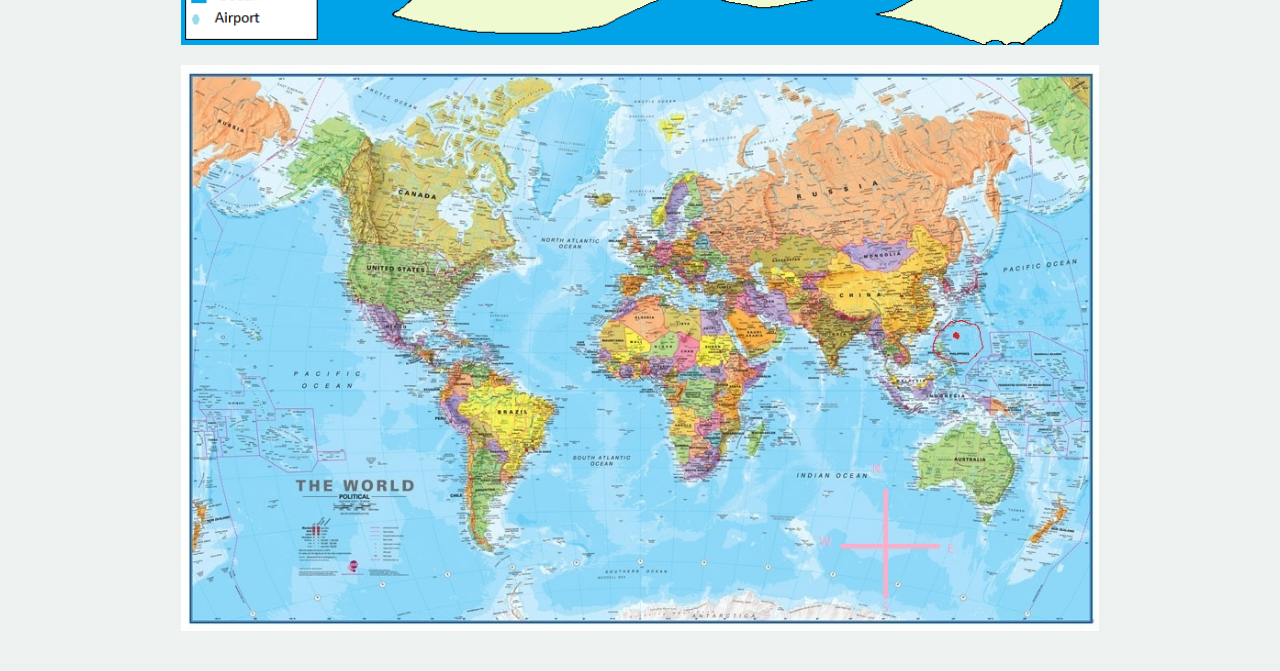
==== commit 662892bc: "got rid of garish color scheme" ====
--- a/climate.html
+++ b/climate.html
@@ -4,7 +4,7 @@
     <title>Walnut Inc. Islands</title>
     <link href="css/materialize.min.css" rel="stylesheet">
     <link href="https://fonts.googleapis.com/icon?family=Material+Icons" rel="stylesheet">
-    <link href="css/palette-amber.css" rel="stylesheet">
+    <link href="css/teal.css" rel="stylesheet">
     <link href="css/stylesheet.css" rel="stylesheet">
 </head>
 
@@ -40,63 +40,78 @@
         </div>
         <div class="row ">
             <div class="col m12 ">
-                <div class="card-panel default-primary-color">
-                    <h3>Climate</h3>
-                    <p class="flow-text ">
-                        The Walnut Islands have a wonderful warm temperate climate year-round. Beautiful beaches can be found throughout all of the islands. The climate also allows residents to enjoy the hunting grounds of Slabahnu or the outdoor shopping center of the CBD.
-                    </p>
+                <div class="card">
+                    <div class="card-content">
+                        <h3>Climate</h3>
+                        <p class="flow-text ">
+                            The Walnut Islands have a wonderful warm temperate climate year-round. Beautiful beaches can be found throughout all of the islands. The climate also allows residents to enjoy the hunting grounds of Slabahnu or the outdoor shopping center of the CBD.
+                        </p>
+                    </div>
+                    <div class="card-action default-primary-color"></div>
                 </div>
             </div>
         </div>
         <div class="row ">
             <div class="col m12">
-                <div class="card-panel default-primary-color">
-                    <h3>Migration</h3>
-                    <p class="flow-text ">
-                        A large amount of wealthy businessmen moved to the Walnut Islands shortly after it was founded in 2008. While the rate of population growth has decreased since the initial rush in 2008, there is still some population growth from net in-migration. The
-                        borders are secured by our personal security team, which also maintains order around the islands. In order to immigrate, it is mandatory to pay the entrance fee of $425,000.00 USD per person. Paying the fee also makes one a citizen
-                        and grants them the rank of resident. All migration is voluntary, usually carried out by businessmen who seek the financial advantages of living in the Walnut Islands.</p>
-                    </p>
+                <div class="card">
+                    <div class="card-content">
+                        <h3>Migration</h3>
+                        <p class="flow-text ">
+                            A large amount of wealthy businessmen moved to the Walnut Islands shortly after it was founded in 2008. While the rate of population growth has decreased since the initial rush in 2008, there is still some population growth from net in-migration. The
+                            borders are secured by our personal security team, which also maintains order around the islands. In order to immigrate, it is mandatory to pay the entrance fee of $425,000.00 USD per person. Paying the fee also makes one a
+                            citizen and grants them the rank of resident. All migration is voluntary, usually carried out by businessmen who seek the financial advantages of living in the Walnut Islands.</p>
+                        </p>
+                    </div>
+                    <div class="card-action default-primary-color"> </div>
                 </div>
             </div>
-        </div>
-        <div class="row">
-            <div class="col s12">
-                <img src="img/population.png " class="responsive-img ">
-                <div class="card-panel default-primary-color">
-                    <h3>Population Pyramid</h3>
-                    <p class="flow-text ">The Republic of the Walnut Islands has a large middle-aged population, as many high-ranking businessmen are around this age. While most wealthy businessmen are men, a very large portion of them are married, and their wives live on
-                        the island with them, so as a result, the genders are roughly equal.
-                    </p>
+            <div class="row">
+                <div class="col s12">
+                    <img src="img/population.png " class="responsive-img ">
+                    <div class="card">
+                        <div class="card-content">
+                            <h3>Population Pyramid</h3>
+                            <p class="flow-text ">
+                                The Republic of the Walnut Islands has a large middle-aged population, as many high-ranking businessmen are around this age. While most wealthy businessmen are men, a very large portion of them are married, and their wives live on the island with them,
+                                so as a result, the genders are roughly equal.</p>
+                            </p>
+                        </div>
+                        <div class="card-action default-primary-color"> </div>
+                    </div>
                 </div>
             </div>
-        </div>
-        <div class="row">
-            <div class="col s12">
-                <div class="Card-panel default-primary-color">
-                    <p>Population: 11,465</p>
-                    <p>Area: 3,515 square miles</p>
-                    <p>Population Density: 3.3 people per square mile</p>
+            <div class="row">
+                <div class="col s12">
+                    <div class="card">
+                        <div class="card-content">
+                            <h3>Stats</h3>
+                            <p class="flow-text">Population: 11,465</p>
+                            <p class="flow-text">Area: 3,515 square miles</p>
+                            <p class="flow-text">Population Density: 3.3 people per square mile</p>
+                            <p class="flow-text">Situation: 206 miles SE of China</p>
+                            <p class="flow-text">Absolue Location: 19 degrees North, 118 degrees East</p>
+                        </div>
+                        <div class="card-action default-primary-color"> </div>
+                    </div>
                 </div>
             </div>
-        </div>
-        <div class="row">
-            <h1>Useful Maps</h1>
-        </div>
-        <div class="row">
-            <div class="col s12">
-                <img style="width:100%" src="img/map1.png" class="responsive-img" />
+            <div class="row">
+                <h1>Useful Maps</h1>
             </div>
-        </div>
-        <div class="row">
-            <div class="col s12">
-                <img style="width:100%" src="img/worldmap.jpg" />
+            <div class="row">
+                <div class="col s12">
+                    <img style="width:100%" src="img/map1.png" class="responsive-img" />
+                </div>
             </div>
-        </div>
-        <script src="js/jquery.js ">
-        </script>
-        <script src="js/materialize.js "></script>
-        <script src="js/script.js "></script>
+            <div class="row">
+                <div class="col s12">
+                    <img style="width:100%" src="img/worldmap.jpg" />
+                </div>
+            </div>
+            <script src="js/jquery.js ">
+            </script>
+            <script src="js/materialize.js "></script>
+            <script src="js/script.js "></script>
 </body>
 
 </html>--- a/css/teal.css
+++ b/css/teal.css
@@ -0,0 +1,33 @@
+/* Palette generated by Material Palette - materialpalette.com/teal/grey */
+
+.dark-primary-color {
+    background: #00796B;
+}
+
+.default-primary-color {
+    background: #009688 !important;
+}
+
+.light-primary-color {
+    background: #B2DFDB;
+}
+
+.text-primary-color {
+    color: #FFFFFF;
+}
+
+.accent-color {
+    background: #9E9E9E;
+}
+
+.primary-text-color {
+    color: #212121;
+}
+
+.secondary-text-color {
+    color: #757575;
+}
+
+.divider-color {
+    border-color: #BDBDBD;
+}--- a/css/stylesheet.css
+++ b/css/stylesheet.css
@@ -5,4 +5,8 @@
 .top-text {
     margin-top: 1em;
     border-radius: 7px;
+}
+
+body {
+    background-color: #edf2f1
 }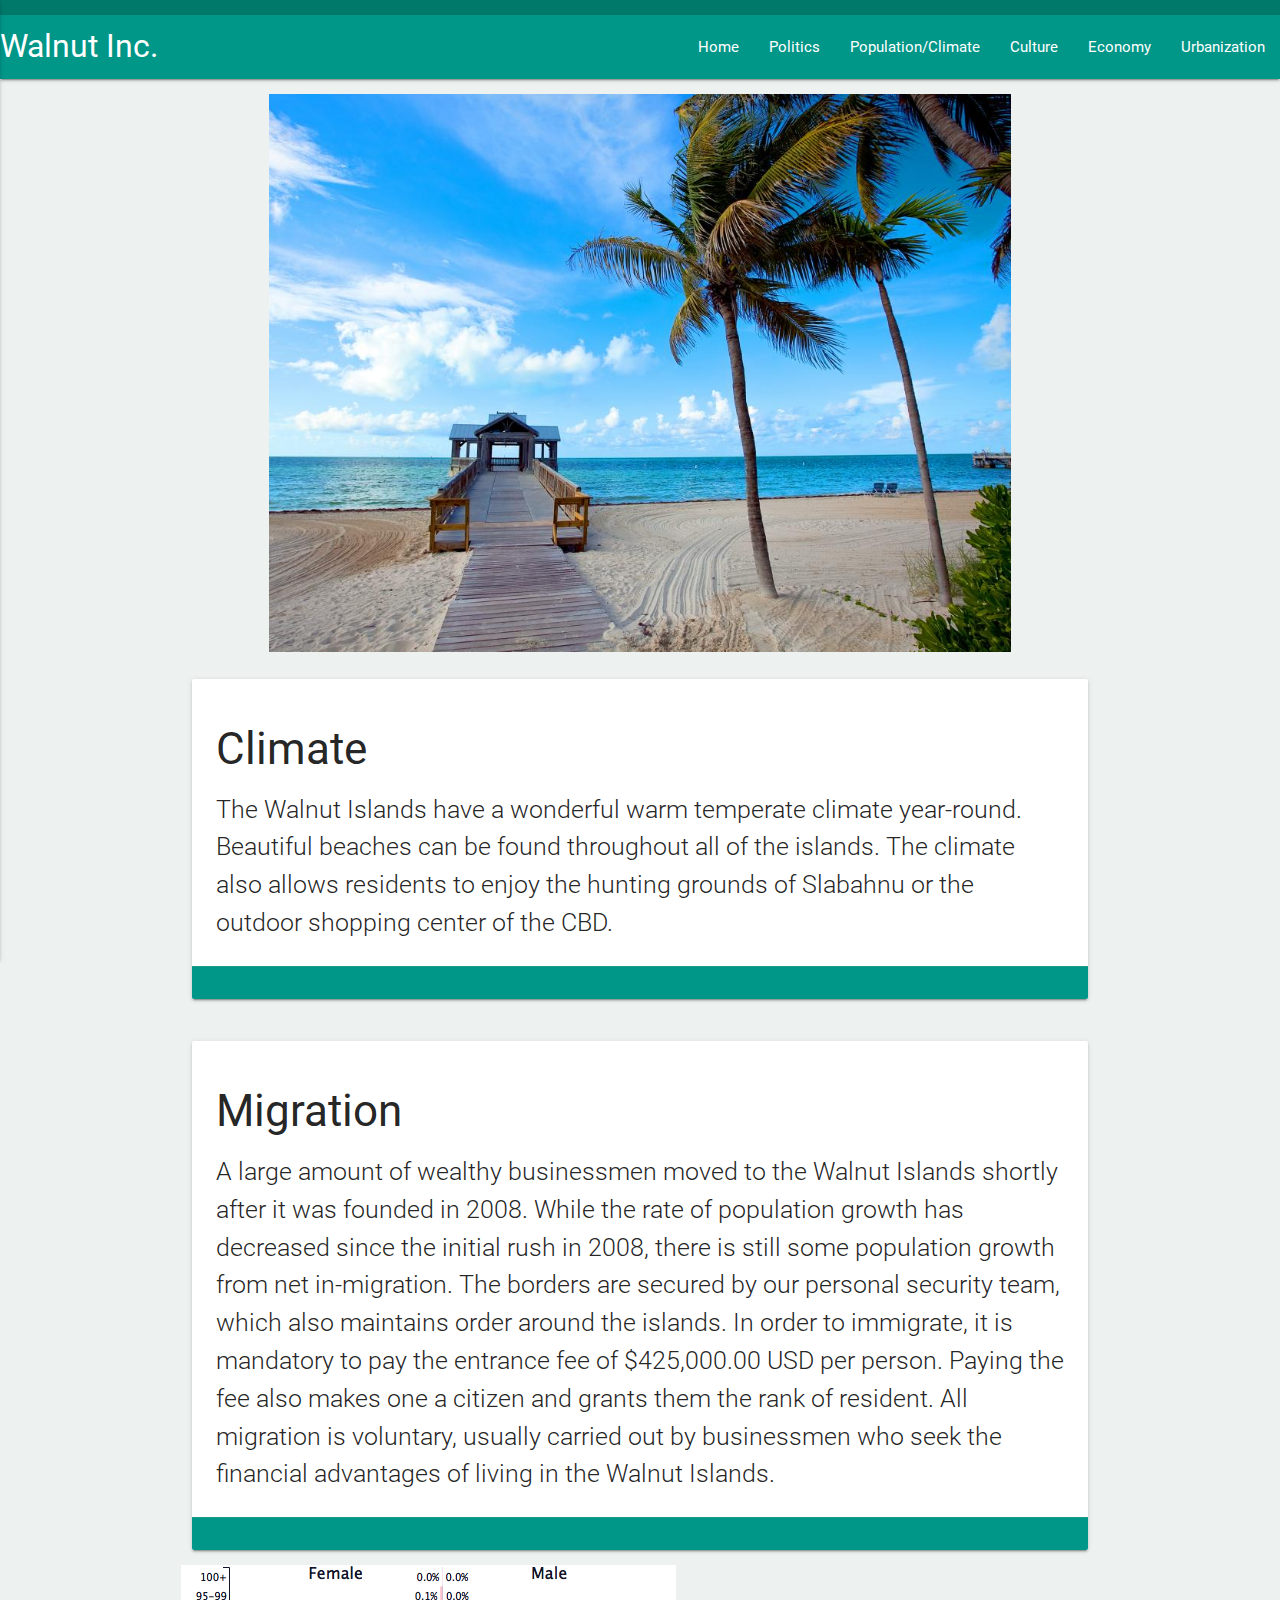
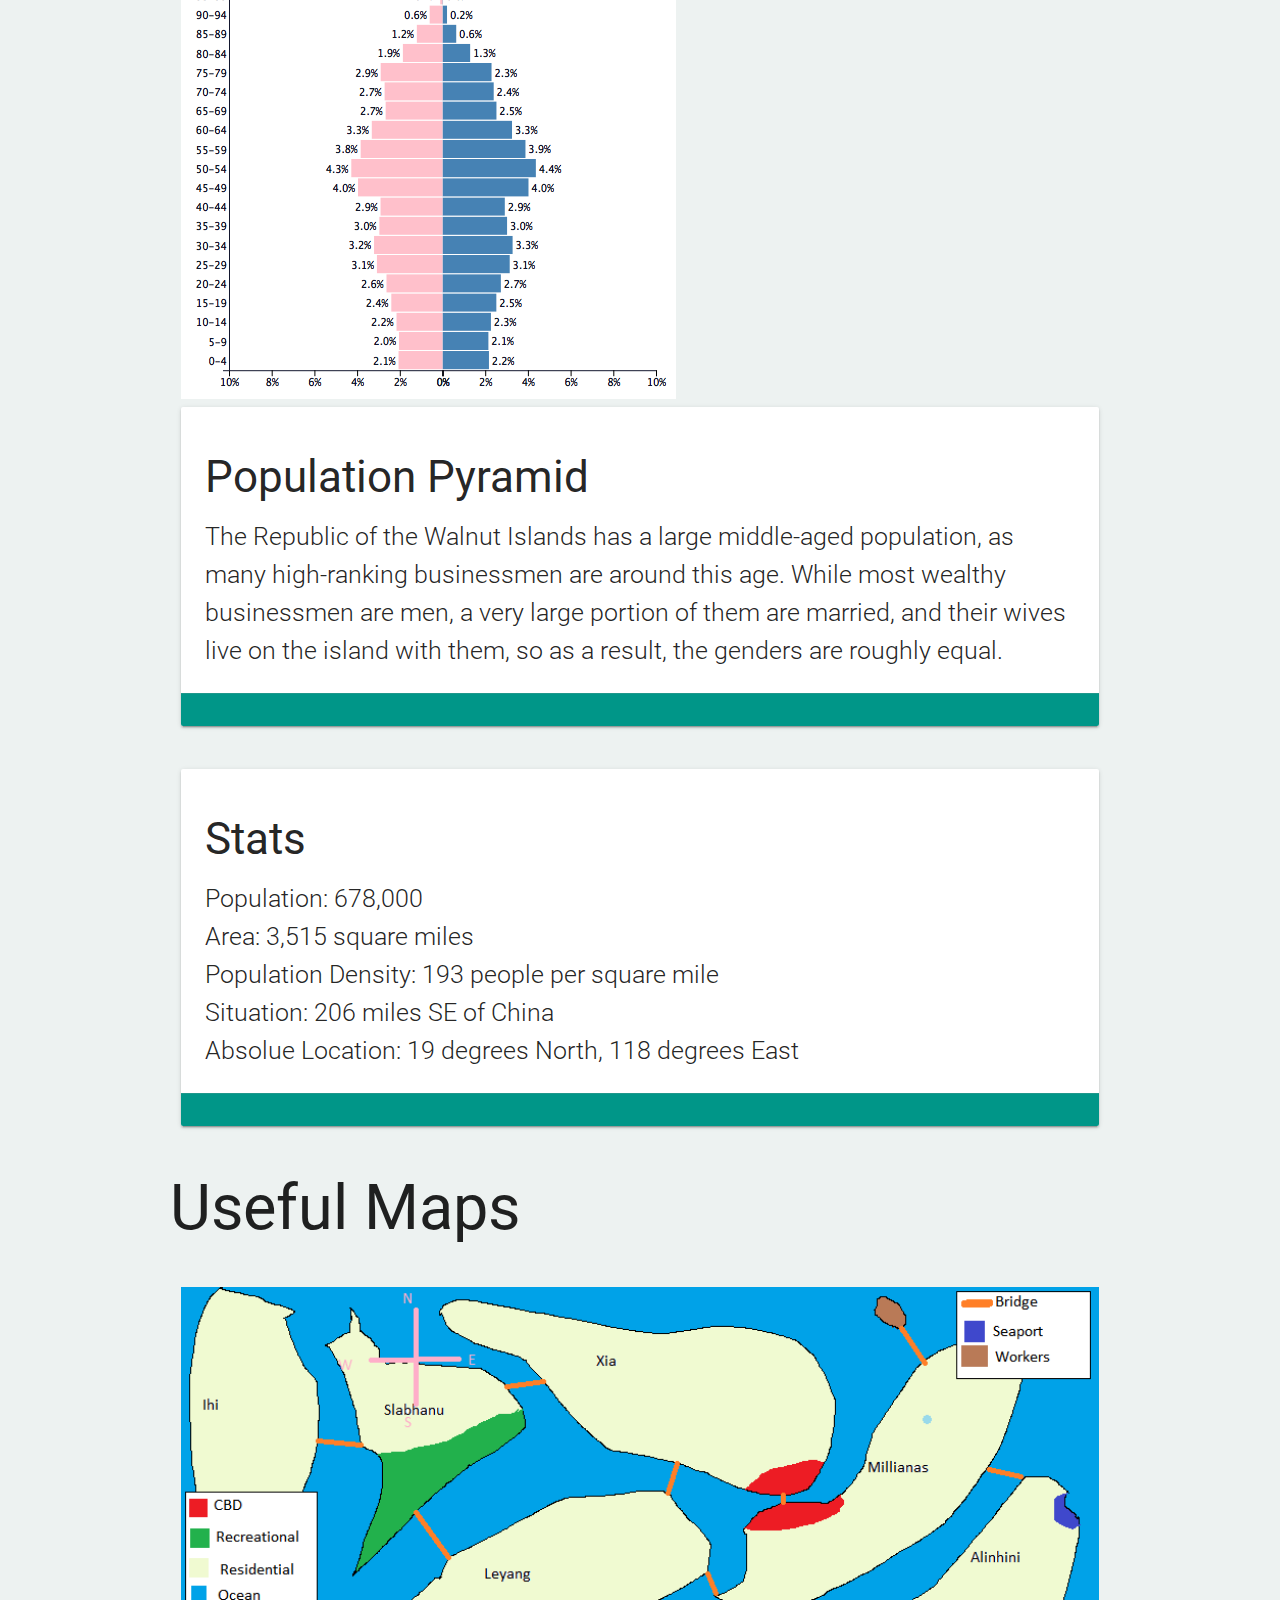
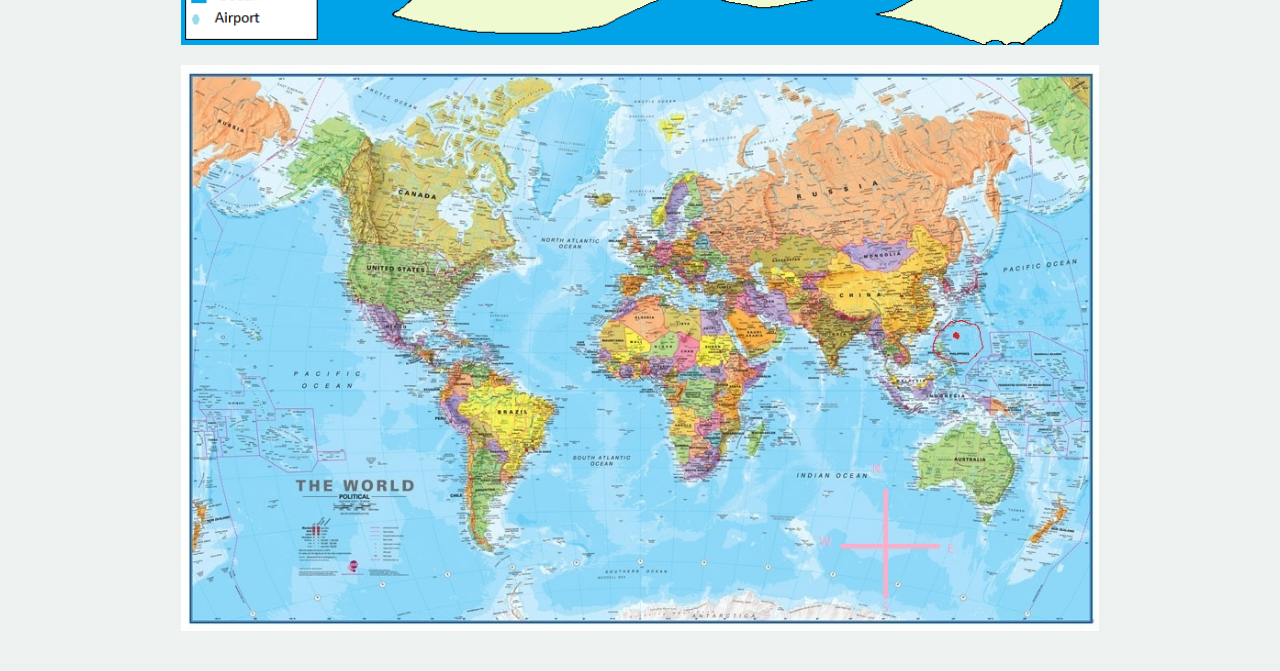
==== commit 670d4d9e: "more stupid typos" ====
--- a/climate.html
+++ b/climate.html
@@ -35,7 +35,7 @@
     <div class="container ">
         <div class="row ">
             <div class="col m10 push-m1 " style="margin-top: 1em ">
-                <img src="img/key.jpeg " class="responsive-img ">
+                <img src="img/key.jpeg" class="responsive-img ">
             </div>
         </div>
         <div class="row ">
@@ -85,9 +85,9 @@
                     <div class="card">
                         <div class="card-content">
                             <h3>Stats</h3>
-                            <p class="flow-text">Population: 11,465</p>
+                            <p class="flow-text">Population: 678,000</p>
                             <p class="flow-text">Area: 3,515 square miles</p>
-                            <p class="flow-text">Population Density: 3.3 people per square mile</p>
+                            <p class="flow-text">Population Density: 193 people per square mile</p>
                             <p class="flow-text">Situation: 206 miles SE of China</p>
                             <p class="flow-text">Absolue Location: 19 degrees North, 118 degrees East</p>
                         </div>
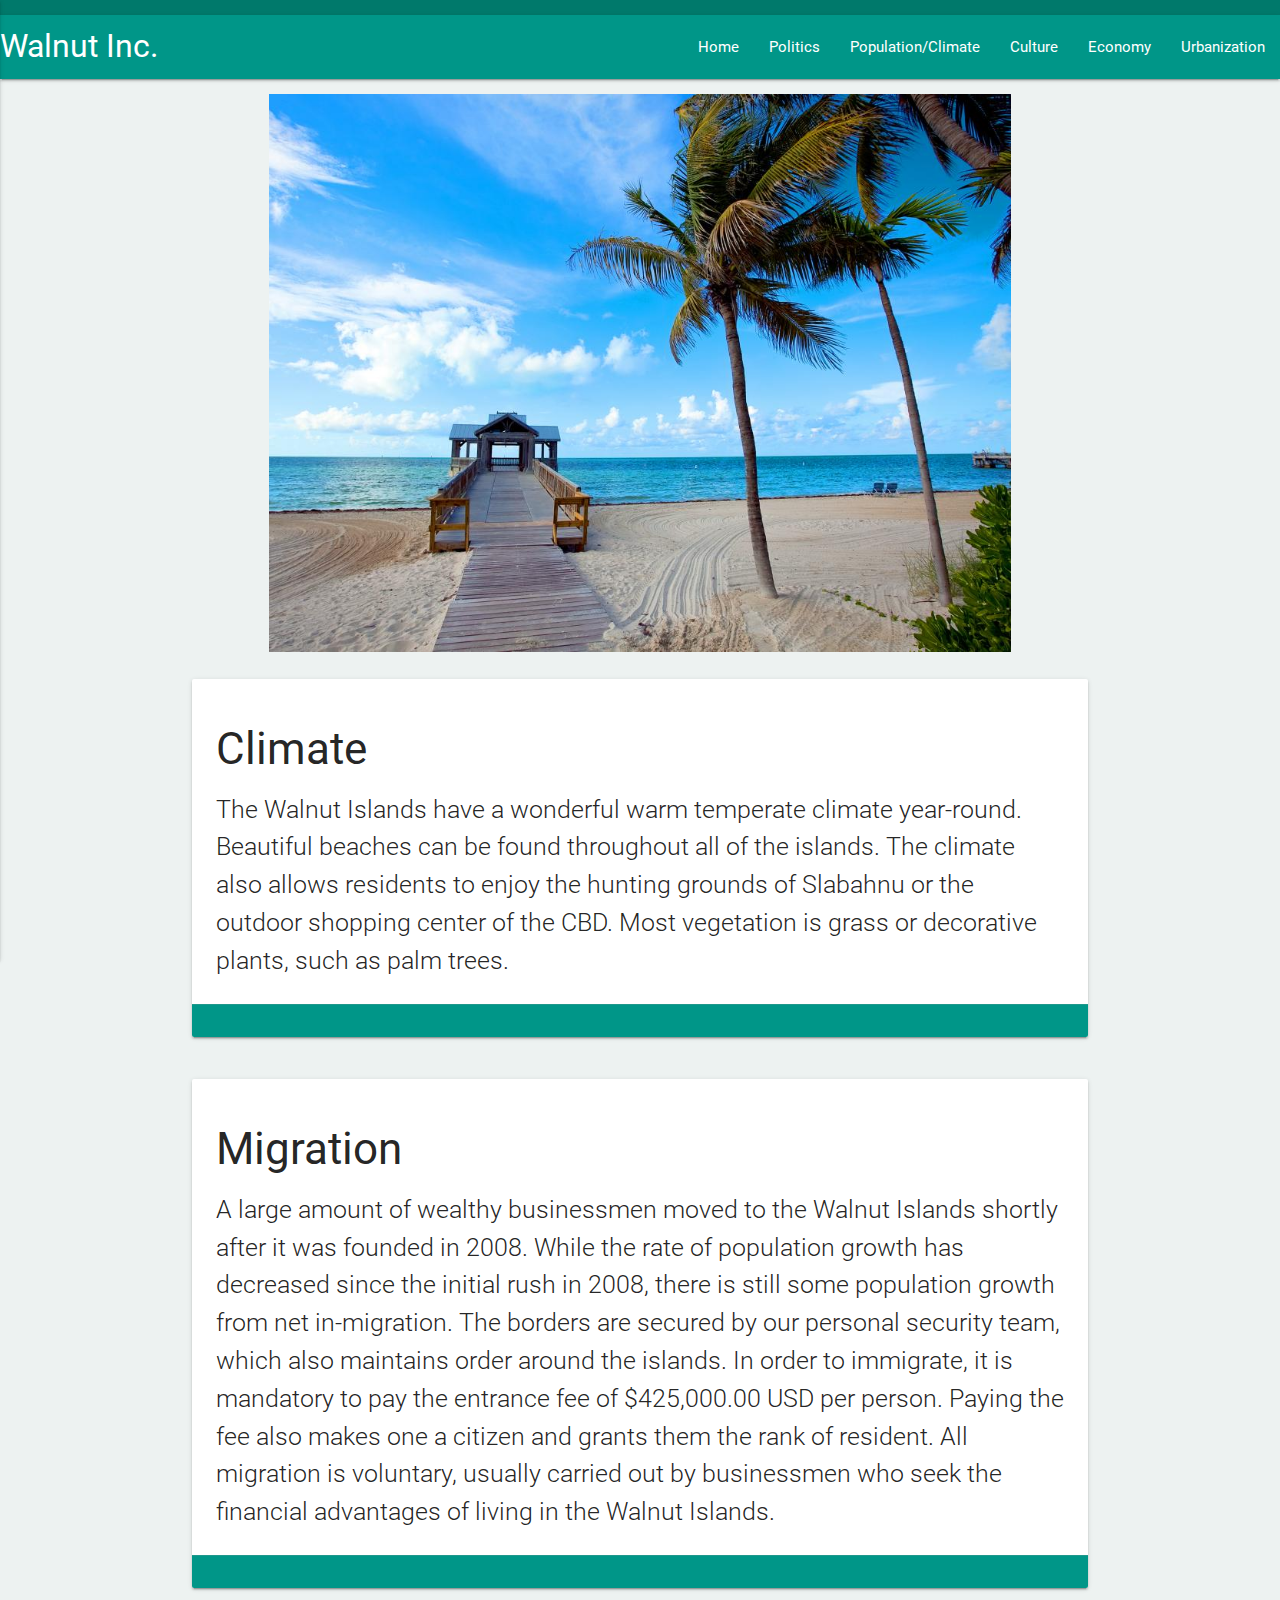
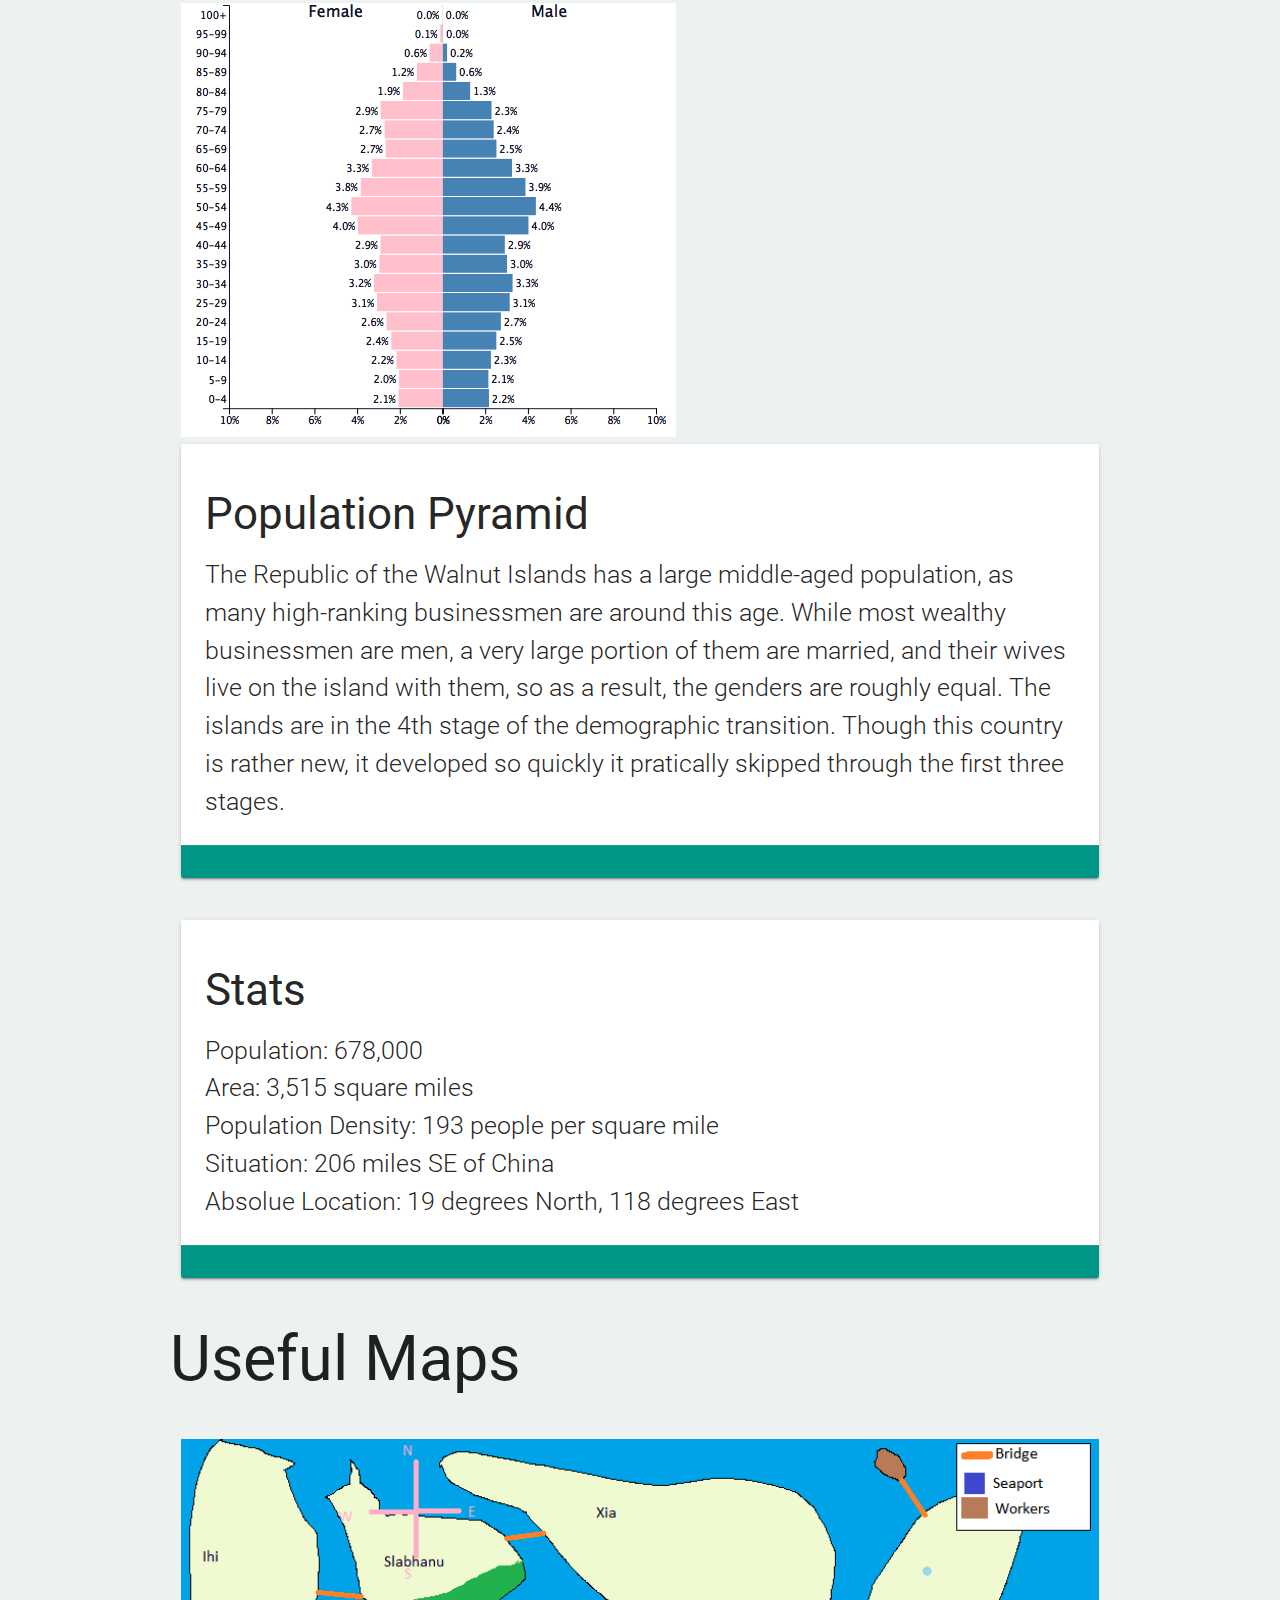
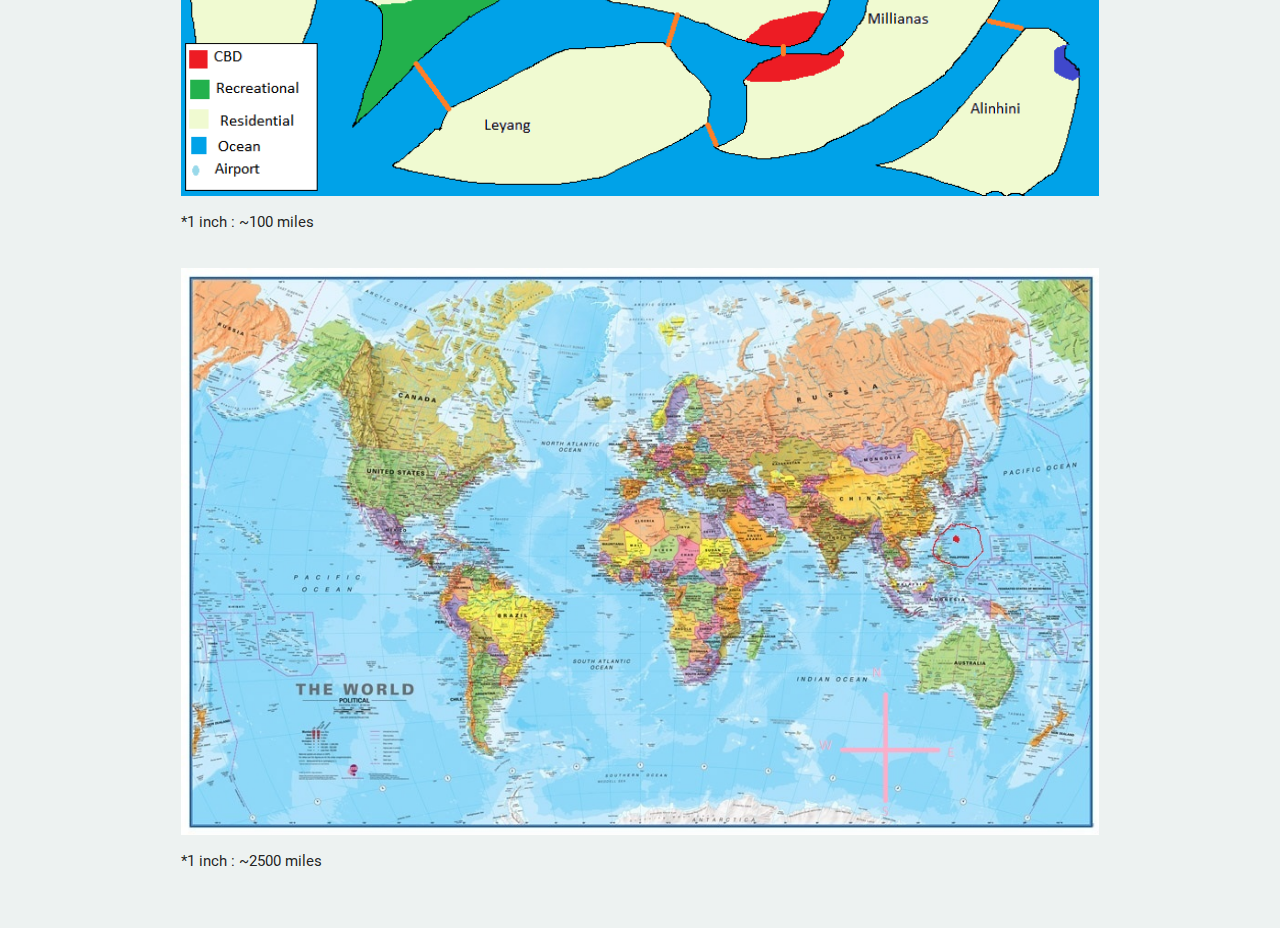
==== commit 6efadc47: "fixed typos" ====
--- a/climate.html
+++ b/climate.html
@@ -45,6 +45,7 @@
                         <h3>Climate</h3>
                         <p class="flow-text ">
                             The Walnut Islands have a wonderful warm temperate climate year-round. Beautiful beaches can be found throughout all of the islands. The climate also allows residents to enjoy the hunting grounds of Slabahnu or the outdoor shopping center of the CBD.
+                            Most vegetation is grass or decorative plants, such as palm trees.
                         </p>
                     </div>
                     <div class="card-action default-primary-color"></div>
@@ -73,7 +74,7 @@
                             <h3>Population Pyramid</h3>
                             <p class="flow-text ">
                                 The Republic of the Walnut Islands has a large middle-aged population, as many high-ranking businessmen are around this age. While most wealthy businessmen are men, a very large portion of them are married, and their wives live on the island with them,
-                                so as a result, the genders are roughly equal.</p>
+                                so as a result, the genders are roughly equal. The islands are in the 4th stage of the demographic transition. Though this country is rather new, it developed so quickly it pratically skipped through the first three stages.</p>
                             </p>
                         </div>
                         <div class="card-action default-primary-color"> </div>
@@ -101,11 +102,13 @@
             <div class="row">
                 <div class="col s12">
                     <img style="width:100%" src="img/map1.png" class="responsive-img" />
+                    <p>*1 inch : ~100 miles</p>
                 </div>
             </div>
             <div class="row">
                 <div class="col s12">
                     <img style="width:100%" src="img/worldmap.jpg" />
+                    <p>*1 inch : ~2500 miles</p>
                 </div>
             </div>
             <script src="js/jquery.js ">
